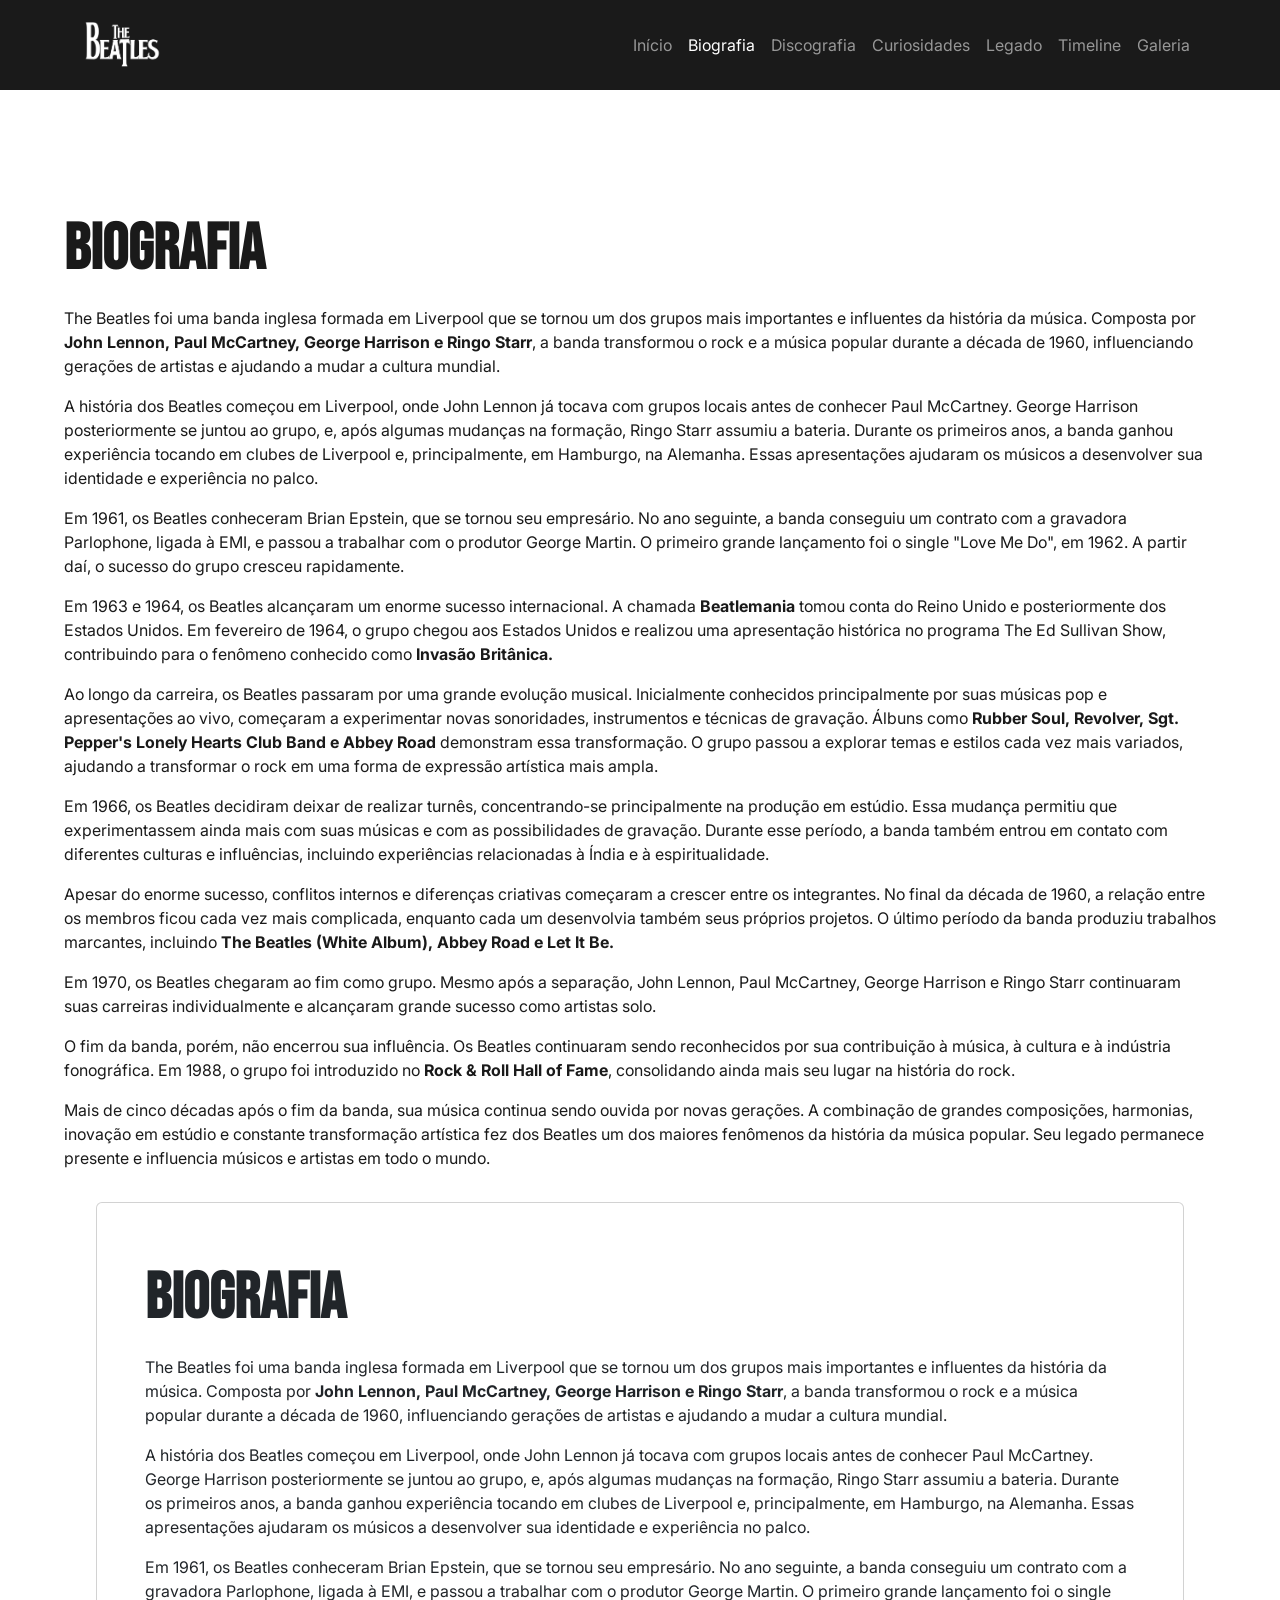
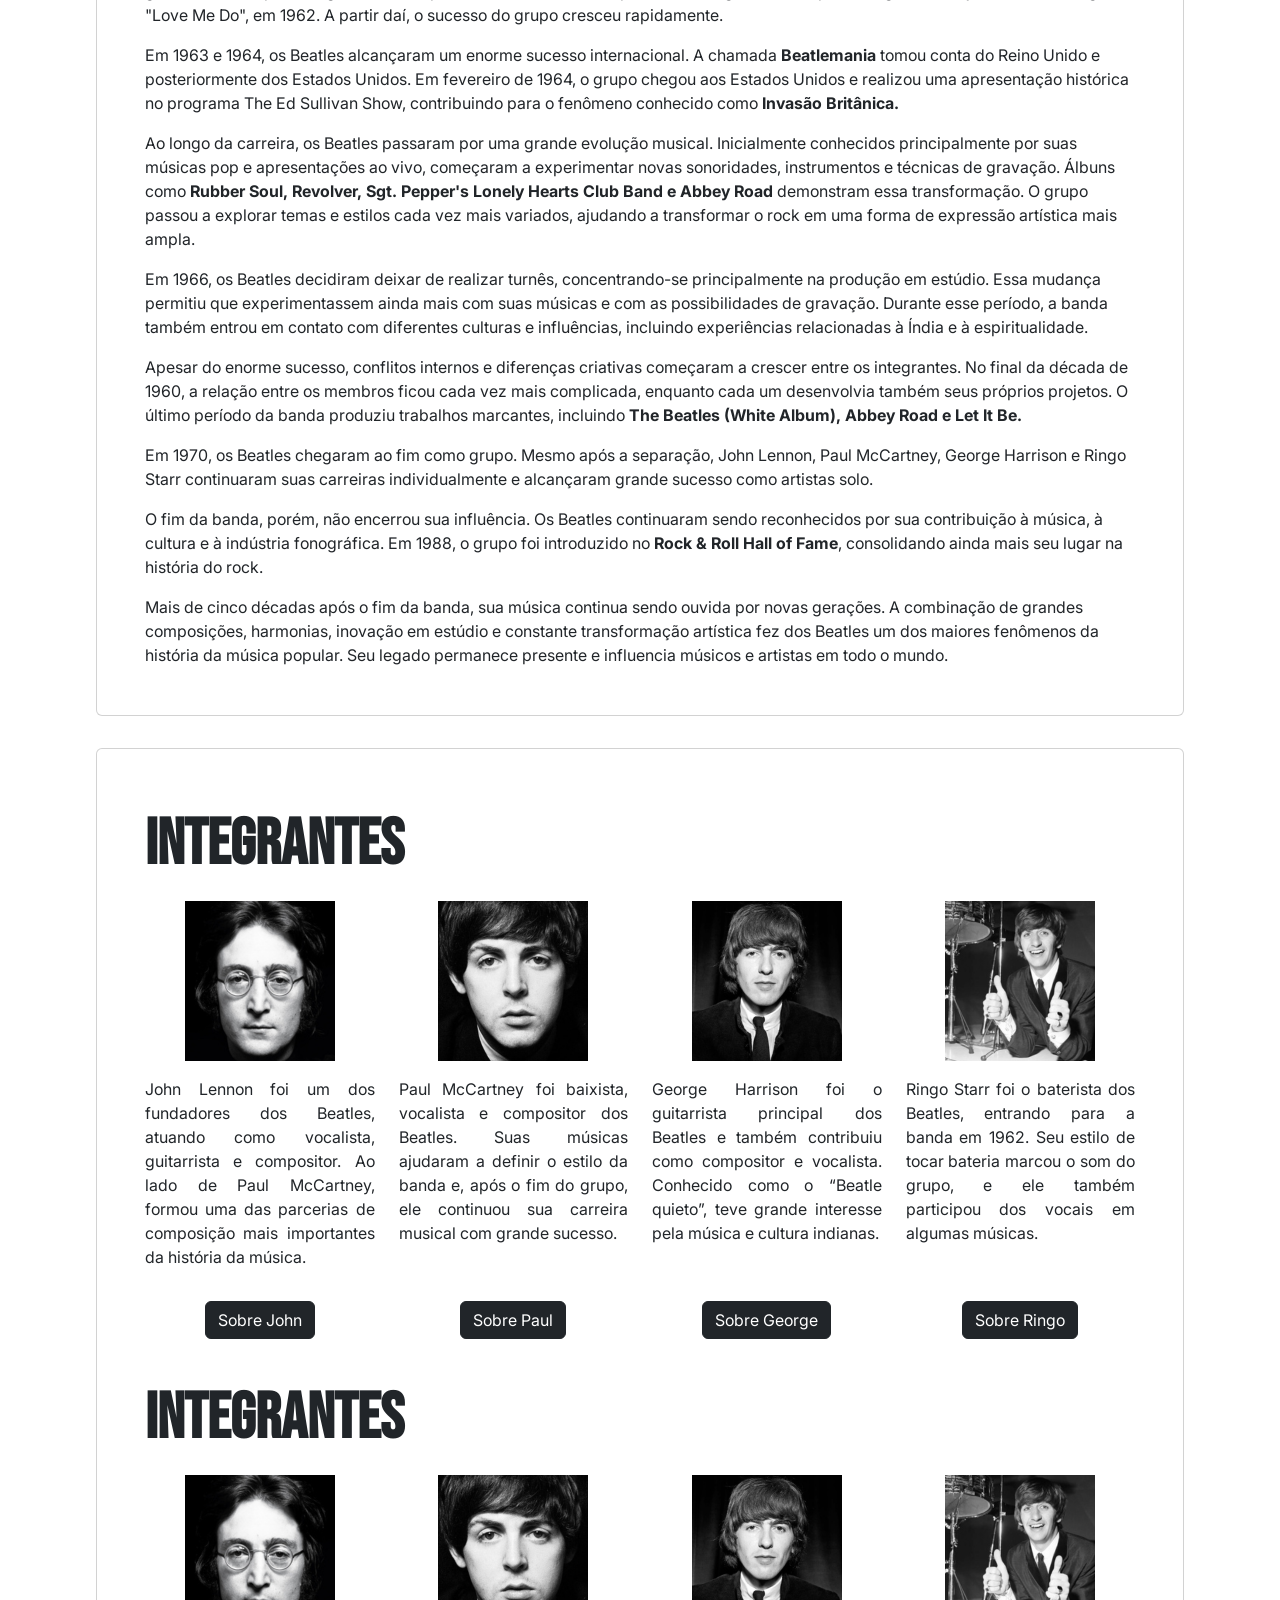
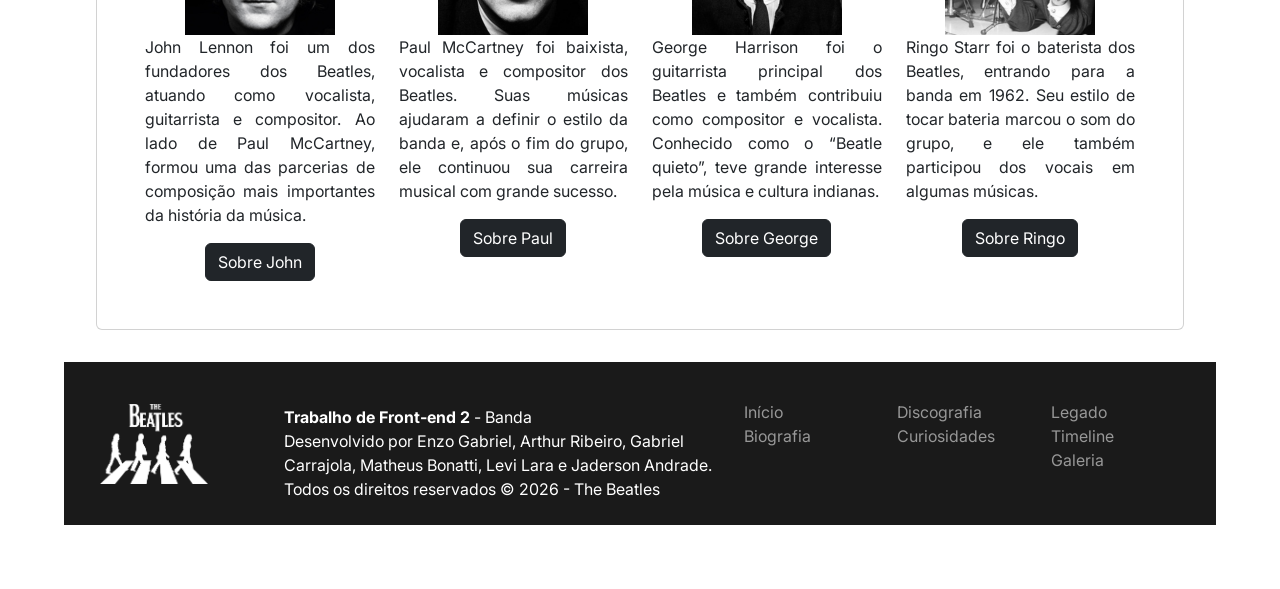
==== biografia.html @ 5b239327 "Merge branch 'main' into biografia" ====
<!doctype html>
<html lang="pt-br">
  <head>
    <meta charset="UTF-8" />
    <meta name="viewport" content="width=device-width, initial-scale=1.0" />
    <title>The Beatles - Biografia</title>
    <link
      rel="stylesheet"
      href="https://cdn.jsdelivr.net/npm/bootstrap@5.3.3/dist/css/bootstrap.min.css"
    />
    <link rel="stylesheet" href="assets/css/style.css" />
    <link rel="icon" href="assets/img/favicon.png" />
  </head>

  <body>
    <!-- Início da Navbar -->
    <nav
      class="navbar navbar-expand-lg navbar-dark navbar-beatles sticky-top py-0"
    >
      <div class="container">
        <!-- 1. Logo -->
        <a class="navbar-brand" href="index.html">
          <img src="assets/img/logo-branca.png" alt="The Beatles" height="80" />
        </a>

        <!-- 2. Menu Hambúrguer celular -->
        <button
          class="navbar-toggler"
          type="button"
          data-bs-toggle="collapse"
          data-bs-target="#menuNavegacao"
        >
          <span class="navbar-toggler-icon"></span>
        </button>

        <!-- 3. Lista de Links que encolhem no celular -->
        <div class="collapse navbar-collapse" id="menuNavegacao">
          <ul class="navbar-nav ms-auto">
            <li class="nav-item">
              <a class="nav-link" href="index.html">Início</a>
            </li>
            <li class="nav-item">
              <a class="nav-link active" href="biografia.html">Biografia</a>
            </li>
            <li class="nav-item">
              <a class="nav-link" href="discografia.html">Discografia</a>
            </li>
            <li class="nav-item">
              <a class="nav-link" href="curiosidades.html">Curiosidades</a>
            </li>
            <li class="nav-item">
              <a class="nav-link" href="legado.html">Legado</a>
            </li>
            <li class="nav-item">
              <a class="nav-link" href="timeline.html">Timeline</a>
            </li>
            <li class="nav-item">
              <a class="nav-link" href="galeria.html">Galeria</a>
            </li>
          </ul>
        </div>
      </div>
    </nav>
    <!-- Fim da Navbar -->

    <p class="titulo" style="text-align: center; margin-top: 2rem">
      <!--Biografia -->
    </p>

    <!--Card do texto da biografia-->
    <section>
        <div>
            <h1 class="titulo">Biografia</h1>
            <p class="card-text">The Beatles foi uma banda inglesa formada em Liverpool que se tornou um dos grupos mais
                importantes e influentes da história da música. Composta por <strong>John Lennon, Paul McCartney, George
                    Harrison e Ringo Starr</strong>, a banda transformou o rock e a música popular durante a década de
                1960,
                influenciando gerações de artistas e ajudando a mudar a cultura mundial.

            </p>

            <p class="card-text">A história dos Beatles começou em Liverpool, onde John Lennon já tocava com grupos
                locais antes de conhecer Paul McCartney. George Harrison posteriormente se juntou ao grupo, e, após
                algumas mudanças na formação, Ringo Starr assumiu a bateria. Durante os primeiros anos, a banda ganhou
                experiência tocando em clubes de Liverpool e, principalmente, em Hamburgo, na Alemanha. Essas
                apresentações ajudaram os músicos a desenvolver sua identidade e experiência no palco.

            </p>

            <p class="card-text">Em 1961, os Beatles conheceram Brian Epstein, que se tornou seu empresário. No ano
                seguinte, a banda conseguiu um contrato com a gravadora Parlophone, ligada à EMI, e passou a trabalhar
                com o produtor George Martin. O primeiro grande lançamento foi o single "Love Me Do", em 1962. A partir
                daí, o sucesso do grupo cresceu rapidamente.
            </p>

            <p class="card-text">Em 1963 e 1964, os Beatles alcançaram um enorme sucesso internacional.
                A chamada
                <strong>Beatlemania</strong> tomou conta do Reino Unido e posteriormente dos Estados Unidos. Em
                fevereiro de 1964, o
                grupo chegou aos Estados Unidos e realizou uma apresentação histórica no programa The Ed Sullivan Show,
                contribuindo para o fenômeno conhecido como <strong>Invasão Britânica.</strong>
            </p>

            <p class="card-text">Ao longo da carreira, os Beatles passaram por uma grande evolução
                musical. Inicialmente
                conhecidos principalmente por suas músicas pop e apresentações ao vivo, começaram a experimentar novas
                sonoridades, instrumentos e técnicas de gravação. Álbuns como <strong>Rubber Soul, Revolver, Sgt.
                    Pepper's
                    Lonely Hearts Club Band e Abbey Road</strong> demonstram essa transformação. O grupo passou a
                explorar temas e
                estilos cada vez mais variados, ajudando a transformar o rock em uma forma de expressão artística mais
                ampla.
            </p>

            <p class="card-text">Em 1966, os Beatles decidiram deixar de realizar turnês,
                concentrando-se principalmente
                na produção em estúdio. Essa mudança permitiu que experimentassem ainda mais com suas músicas e com as
                possibilidades de gravação. Durante esse período, a banda também entrou em contato com diferentes
                culturas e influências, incluindo experiências relacionadas à Índia e à espiritualidade.
            </p>

            <p class="card-text">Apesar do enorme sucesso, conflitos internos e diferenças criativas
                começaram a crescer
                entre os integrantes. No final da década de 1960, a relação entre os membros ficou cada vez mais
                complicada, enquanto cada um desenvolvia também seus próprios projetos. O último período da banda
                produziu trabalhos marcantes, incluindo <strong>The Beatles (White Album), Abbey Road e Let It
                    Be.</strong>
            </p>

            <p class="card-text">Em 1970, os Beatles chegaram ao fim como grupo. Mesmo após a separação,
                John Lennon,
                Paul McCartney, George Harrison e Ringo Starr continuaram suas carreiras individualmente e alcançaram
                grande sucesso como artistas solo.
            </p>

            <p class="card-text">O fim da banda, porém, não encerrou sua influência. Os Beatles
                continuaram sendo
                reconhecidos por sua contribuição à música, à cultura e à indústria fonográfica. Em 1988, o grupo foi
                introduzido no <strong>Rock & Roll Hall of Fame</strong>, consolidando ainda mais seu lugar na história
                do rock.
            </p>

            <p class="card-text">Mais de cinco décadas após o fim da banda, sua música continua sendo
                ouvida por novas
                gerações. A combinação de grandes composições, harmonias, inovação em estúdio e constante transformação
                artística fez dos Beatles um dos maiores fenômenos da história da música popular. Seu legado permanece
                presente e influencia músicos e artistas em todo o mundo.
            </p>


        </div>
    <section class="card">
      <div class="card-body">
        <h1 class="titulo">Biografia</h1>
        <p class="card-text">
          The Beatles foi uma banda inglesa formada em Liverpool que se tornou
          um dos grupos mais importantes e influentes da história da música.
          Composta por
          <strong
            >John Lennon, Paul McCartney, George Harrison e Ringo Starr</strong
          >, a banda transformou o rock e a música popular durante a década de
          1960, influenciando gerações de artistas e ajudando a mudar a cultura
          mundial.
        </p>

        <p class="card-text">
          A história dos Beatles começou em Liverpool, onde John Lennon já
          tocava com grupos locais antes de conhecer Paul McCartney. George
          Harrison posteriormente se juntou ao grupo, e, após algumas mudanças
          na formação, Ringo Starr assumiu a bateria. Durante os primeiros anos,
          a banda ganhou experiência tocando em clubes de Liverpool e,
          principalmente, em Hamburgo, na Alemanha. Essas apresentações ajudaram
          os músicos a desenvolver sua identidade e experiência no palco.
        </p>

        <p class="card-text">
          Em 1961, os Beatles conheceram Brian Epstein, que se tornou seu
          empresário. No ano seguinte, a banda conseguiu um contrato com a
          gravadora Parlophone, ligada à EMI, e passou a trabalhar com o
          produtor George Martin. O primeiro grande lançamento foi o single
          "Love Me Do", em 1962. A partir daí, o sucesso do grupo cresceu
          rapidamente.
        </p>

        <p class="card-text">
          Em 1963 e 1964, os Beatles alcançaram um enorme sucesso internacional.
          A chamada <strong>Beatlemania</strong> tomou conta do Reino Unido e
          posteriormente dos Estados Unidos. Em fevereiro de 1964, o grupo
          chegou aos Estados Unidos e realizou uma apresentação histórica no
          programa The Ed Sullivan Show, contribuindo para o fenômeno conhecido
          como <strong>Invasão Britânica.</strong>
        </p>

        <p class="card-text">
          Ao longo da carreira, os Beatles passaram por uma grande evolução
          musical. Inicialmente conhecidos principalmente por suas músicas pop e
          apresentações ao vivo, começaram a experimentar novas sonoridades,
          instrumentos e técnicas de gravação. Álbuns como
          <strong
            >Rubber Soul, Revolver, Sgt. Pepper's Lonely Hearts Club Band e
            Abbey Road</strong
          >
          demonstram essa transformação. O grupo passou a explorar temas e
          estilos cada vez mais variados, ajudando a transformar o rock em uma
          forma de expressão artística mais ampla.
        </p>

        <p class="card-text">
          Em 1966, os Beatles decidiram deixar de realizar turnês,
          concentrando-se principalmente na produção em estúdio. Essa mudança
          permitiu que experimentassem ainda mais com suas músicas e com as
          possibilidades de gravação. Durante esse período, a banda também
          entrou em contato com diferentes culturas e influências, incluindo
          experiências relacionadas à Índia e à espiritualidade.
        </p>

        <p class="card-text">
          Apesar do enorme sucesso, conflitos internos e diferenças criativas
          começaram a crescer entre os integrantes. No final da década de 1960,
          a relação entre os membros ficou cada vez mais complicada, enquanto
          cada um desenvolvia também seus próprios projetos. O último período da
          banda produziu trabalhos marcantes, incluindo
          <strong>The Beatles (White Album), Abbey Road e Let It Be.</strong>
        </p>

        <p class="card-text">
          Em 1970, os Beatles chegaram ao fim como grupo. Mesmo após a
          separação, John Lennon, Paul McCartney, George Harrison e Ringo Starr
          continuaram suas carreiras individualmente e alcançaram grande sucesso
          como artistas solo.
        </p>

        <p class="card-text">
          O fim da banda, porém, não encerrou sua influência. Os Beatles
          continuaram sendo reconhecidos por sua contribuição à música, à
          cultura e à indústria fonográfica. Em 1988, o grupo foi introduzido no
          <strong>Rock & Roll Hall of Fame</strong>, consolidando ainda mais seu
          lugar na história do rock.
        </p>

        <p class="card-text">
          Mais de cinco décadas após o fim da banda, sua música continua sendo
          ouvida por novas gerações. A combinação de grandes composições,
          harmonias, inovação em estúdio e constante transformação artística fez
          dos Beatles um dos maiores fenômenos da história da música popular.
          Seu legado permanece presente e influencia músicos e artistas em todo
          o mundo.
        </p>
      </div>
    </section>
    <!--Fim do card do texto da biografia-->

    <!--Inicio do card do texto dos integrantes-->
    <!--Inicio do card do texto dos integrantes-->
    <section class="card">
        <div class="card-body">

            <h1 class="titulo">Integrantes</h1>

            <div class="row g-4 align-items-stretch">

                <!-- John Lennon -->
                <div class="col-md-3 d-flex flex-column">

                    <img class="img-fluid mx-auto" src="assets/img/John Lennon.png" alt="John Lennon">

                    <p class="text-justificado flex-grow-1 mt-3">
                        John Lennon foi um dos fundadores dos Beatles, atuando como
                        vocalista, guitarrista e compositor. Ao lado de Paul McCartney,
                        formou uma das parcerias de composição mais importantes da
                        história da música.
                    </p>

                    <a href="jonh-lennon.html" class="btn btn-dark align-self-center mt-3">
                        Sobre John
                    </a>

                </div>


                <!-- Paul McCartney -->
                <div class="col-md-3 d-flex flex-column">

                    <img class="img-fluid mx-auto" src="assets/img/Paul McCartney.png" alt="Paul McCartney">

                    <p class="text-justificado flex-grow-1 mt-3">
                        Paul McCartney foi baixista, vocalista e compositor dos
                        Beatles. Suas músicas ajudaram a definir o estilo da banda
                        e, após o fim do grupo, ele continuou sua carreira musical
                        com grande sucesso.
                    </p>

                    <a href="paul-mccartney.html" class="btn btn-dark align-self-center mt-3">
                        Sobre Paul
                    </a>

                </div>


                <!-- George Harrison -->
                <div class="col-md-3 d-flex flex-column">

                    <img class="img-fluid mx-auto" src="assets/img/George Harrison.png" alt="George Harrison">

                    <p class="text-justificado flex-grow-1 mt-3">
                        George Harrison foi o guitarrista principal dos Beatles e
                        também contribuiu como compositor e vocalista. Conhecido
                        como o “Beatle quieto”, teve grande interesse pela música
                        e cultura indianas.
                    </p>

                    <a href="george-harrison.html" class="btn btn-dark align-self-center mt-3">
                        Sobre George
                    </a>

                </div>


                <!-- Ringo Starr -->
                <div class="col-md-3 d-flex flex-column">

                    <img class="img-fluid mx-auto" src="assets/img/Ringo Starr.png" alt="Ringo Starr">

                    <p class="text-justificado flex-grow-1 mt-3">
                        Ringo Starr foi o baterista dos Beatles, entrando para a
                        banda em 1962. Seu estilo de tocar bateria marcou o som
                        do grupo, e ele também participou dos vocais em algumas
                        músicas.
                    </p>

                    <a href="ringo-starr.html" class="btn btn-dark align-self-center mt-3">
                        Sobre Ringo
                    </a>

                </div>

            </div>

        </div>
      <div class="card-body">
        <h1 class="titulo">Integrantes</h1>

        <div class="row g-4">
          <!--John Lennon-->
          <div class="col-md-3 d-flex flex-column">
            <img
              class="img-fluid mx-auto"
              src="assets/img/John Lennon.png"
              alt="foto John Lennon"
            />

            <p class="text-justificado">
              John Lennon foi um dos fundadores dos Beatles, atuando como
              vocalista, guitarrista e compositor. Ao lado de Paul McCartney,
              formou uma das parcerias de composição mais importantes da
              história da música.
            </p>
            <a href="jonh-lennon.html" class="btn btn-dark align-self-center"
              >Sobre John</a
            >
          </div>

          <!--Paul McCartney-->
          <div class="col-md-3 d-flex flex-column">
            <img
              class="img-fluid mx-auto"
              src="assets/img/Paul McCartney.png"
              alt="Foto Paul McCartney"
            />

            <p class="text-justificado">
              Paul McCartney foi baixista, vocalista e compositor dos Beatles.
              Suas músicas ajudaram a definir o estilo da banda e, após o fim do
              grupo, ele continuou sua carreira musical com grande sucesso.
            </p>
            <a href="paul-mccartney.html" class="btn btn-dark align-self-center"
              >Sobre Paul</a
            >
          </div>

          <!--George Harrison-->
          <div class="col-md-3 d-flex flex-column">
            <img
              class="img-fluid mx-auto"
              src="assets/img/George Harrison.png"
              alt="Foto George Harrison"
            />

            <p class="text-justificado">
              George Harrison foi o guitarrista principal dos Beatles e também
              contribuiu como compositor e vocalista. Conhecido como o “Beatle
              quieto”, teve grande interesse pela música e cultura indianas.
            </p>
            <a
              href="george-harrison.html"
              class="btn btn-dark align-self-center"
              >Sobre George</a
            >
          </div>

          <!--George Harrison-->
          <div class="col-md-3 d-flex flex-column">
            <img
              class="img-fluid mx-auto"
              src="assets/img/Ringo Starr.png"
              alt="Foto Ringo Starr"
            />

            <p class="text-justificado">
              Ringo Starr foi o baterista dos Beatles, entrando para a banda em
              1962. Seu estilo de tocar bateria marcou o som do grupo, e ele
              também participou dos vocais em algumas músicas.
            </p>
            <a href="ringo-starr.html" class="btn btn-dark align-self-center"
              >Sobre Ringo</a
            >
          </div>
        </div>
      </div>
    </section>
    <!--Fim do card do texto dos integrantes-->

    <!-- Início do Footer -->
    <footer class="footer-beatles">
      <div class="container">
        <div class="row align-items-center">
          <div class="col-md-2">
            <img
              class="img-fluid logo-footer"
              src="assets/img/beatles-footer-logo-branco.png"
              alt="Logo Beatles Abbey Road"
            />
          </div>
          <div class="col-md-5">
            <p>
              <b>Trabalho de Front-end 2</b> - Banda<br />Desenvolvido por Enzo
              Gabriel, Arthur Ribeiro, Gabriel Carrajola, Matheus Bonatti, Levi
              Lara e Jaderson Andrade.<br />Todos os direitos reservados © 2026
              - The Beatles
            </p>
          </div>
          <!-- Primeira fileira de links -->
          <div class="col-md-5">
            <div class="row">
              <div class="col-md-4">
                <ul class="list-unstyled">
                  <li class="nav-item">
                    <a class="nav-link" href="index.html">Início</a>
                  </li>
                  <li class="nav-item">
                    <a class="nav-link" href="biografia.html">Biografia</a>
                  </li>
                </ul>
              </div>
              <!-- Segunda fileira de links -->
              <div class="col-md-4">
                <ul class="list-unstyled">
                  <li class="nav-item">
                    <a class="nav-link" href="discografia.html">Discografia</a>
                  </li>
                  <li class="nav-item">
                    <a class="nav-link" href="curiosidades.html"
                      >Curiosidades</a
                    >
                  </li>
                </ul>
              </div>
              <!-- Terceira fileira de links -->
              <div class="col-md-4">
                <ul class="list-unstyled">
                  <li class="nav-item">
                    <a class="nav-link" href="legado.html">Legado</a>
                  </li>
                  <li class="nav-item">
                    <a class="nav-link" href="timeline.html">Timeline</a>
                  </li>
                  <li class="nav-item">
                    <a class="nav-link" href="galeria.html">Galeria</a>
                  </li>
                </ul>
              </div>
            </div>
          </div>
        </div>
      </div>
    </footer>
    <!-- Fim do Footer -->
    <script src="https://cdn.jsdelivr.net/npm/bootstrap@5.3.3/dist/js/bootstrap.bundle.min.js"></script>
  </body>
</html>
---- assets/css/style.css ----
@charset "UTF-8";

* {
  margin: 0;
  padding: 0;
  box-sizing: border-box;
}

body {
  background-color: var(--branco);
  color: var(--preto);
  font-family: var(--fonte-paragrafos);
  min-height: 100vh;
  display: flex;
  flex-direction: column;
}

@font-face {
  font-family: "BEBAS NEUE";
  src: url(../fonts/BebasNeue-Regular.ttf) format("truetype");
  font-weight: normal;
  font-style: normal;
}

@font-face {
  font-family: "Playfair Display";
  src: url(../fonts/PlayfairDisplay-Regular.ttf) format("truetype");
  font-weight: normal;
  font-style: normal;
}

@font-face {
  font-family: "Inter";
  src: url(../fonts/Inter_18pt-Regular.ttf) format("truetype");
}

@font-face {
  font-family: "Inter";
  src: url(../fonts/Inter_18pt-Bold.ttf) format("truetype");
  font-weight: bold;
}

:root {
  --branco: #ffffff;
  --preto: #1a1a1a;
  --cinza: #6e6e6e;
  --vermelho: #c1121f;
  --vermelho-bold: #a40f1a;
  --fonte-titulos: "BEBAS NEUE", sans-serif;
  --fonte-paragrafos: "Inter", sans-serif;
  --fonte-destaque: "Playfair Display", serif;
}

.destaque {
  font-family: var(--fonte-destaque);
  font-size: 2rem;
  line-height: 1.5;
  font-style: italic;
}

.titulo {
  font-family: var(--fonte-titulos);
  font-size: 4rem;
  line-height: 1.5;
  font-weight: bold;
}

.paragrafo {
  font-family: var(--fonte-paragrafos);
  font-size: 1rem;
  line-height: 1.5;
}

.navbar-beatles {
  background-color: var(--preto);
}

.btn-primary {
  --bs-btn-bg: var(--vermelho);
  --bs-btn-border-color: var(--vermelho-bold);
  --bs-btn-hover-bg: var(--vermelho-bold);
  --bs-btn-hover-border-color: var(--vermelho-bold);
  --bs-btn-active-bg: var(--vermelho);
  --bs-btn-active-border-color: var(--vermelho-bold);
}

section {
  margin: 2rem;
  padding: 2rem;
}

.footer-beatles {
  background-color: var(--preto);
  color: var(--branco);
  margin-top: auto;
  padding: 1.5rem;
}

.logo-footer {
  height: 5rem;
}

.footer-beatles a:hover {
  color: rgba(255, 255, 255, 0.75);
}

.footer-beatles a {
  color: rgba(255, 255, 255, 0.55);
}

.footer-beatles p {
  margin-bottom: 0;
  margin-top: 1.2rem;
}

.hero {
  margin: 0;
  padding: 0;
}

.card-home {
  margin: 2rem;
  padding: 2rem;
  width: 60%;
}

.num-home {
  font-family: var(--fonte-titulos);
  font-size: 4rem;
  line-height: 1.5;
  font-weight: bold;
  margin-bottom: -1.5rem;
}

.pa-home {
  font-family: var(--fonte-paragrafos);
  font-size: 1.5rem;
  line-height: 1.5;
}

.text-justificado {
  text-align: justify;
}

/* ADICIONADO POR JADERSON ANDRADE
Faz a imagem grudar na esquerda e o texto rodear ela */
.img-jornal {
  float: left;
  width: 50%;
  margin-right: 40px;
  margin-bottom: 20px;
}

/* ADICIONADO POR JADERSON ANDRADE
Justifica o texto para dar cara de jornal impresso, alinhado tanto na esquerda quanto na direita */
.secao-jornal p {
  text-align: justify;
}

/* ADICIONADO POR JADERSON ANDRADE
Alarga o carrossel para preencher as laterais ao invés de espaços em branco */
.container:has(#carrosselGeorge) {
  max-width: 95% !important; /* Aumenta a largura para ocupar quase a tela toda, preenchendo as laterais */
}

/*ADICIONADO POR JADERSON ANDRADE
Faz as imagens do carrosel ficarem com tamanho padrão */
#carrosselGeorge img {
  height: 80%;
  object-fit: cover;
}
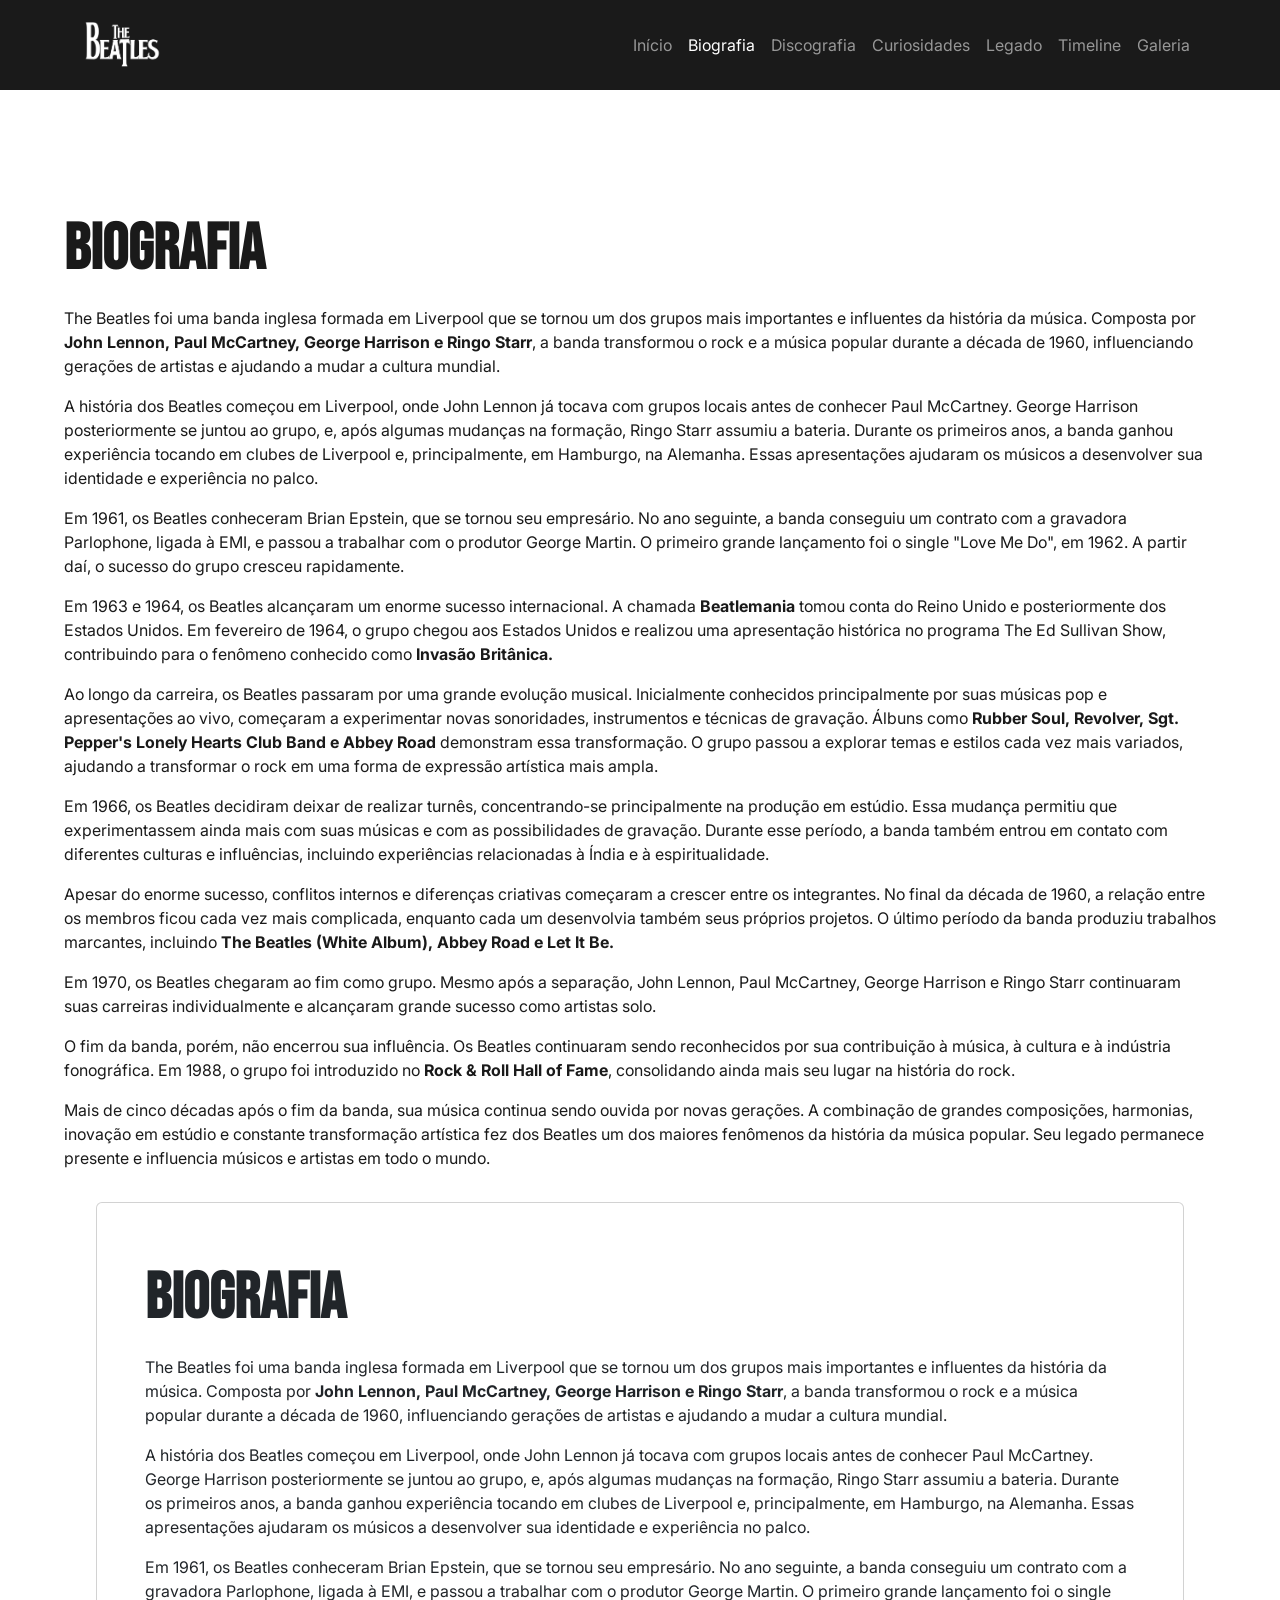
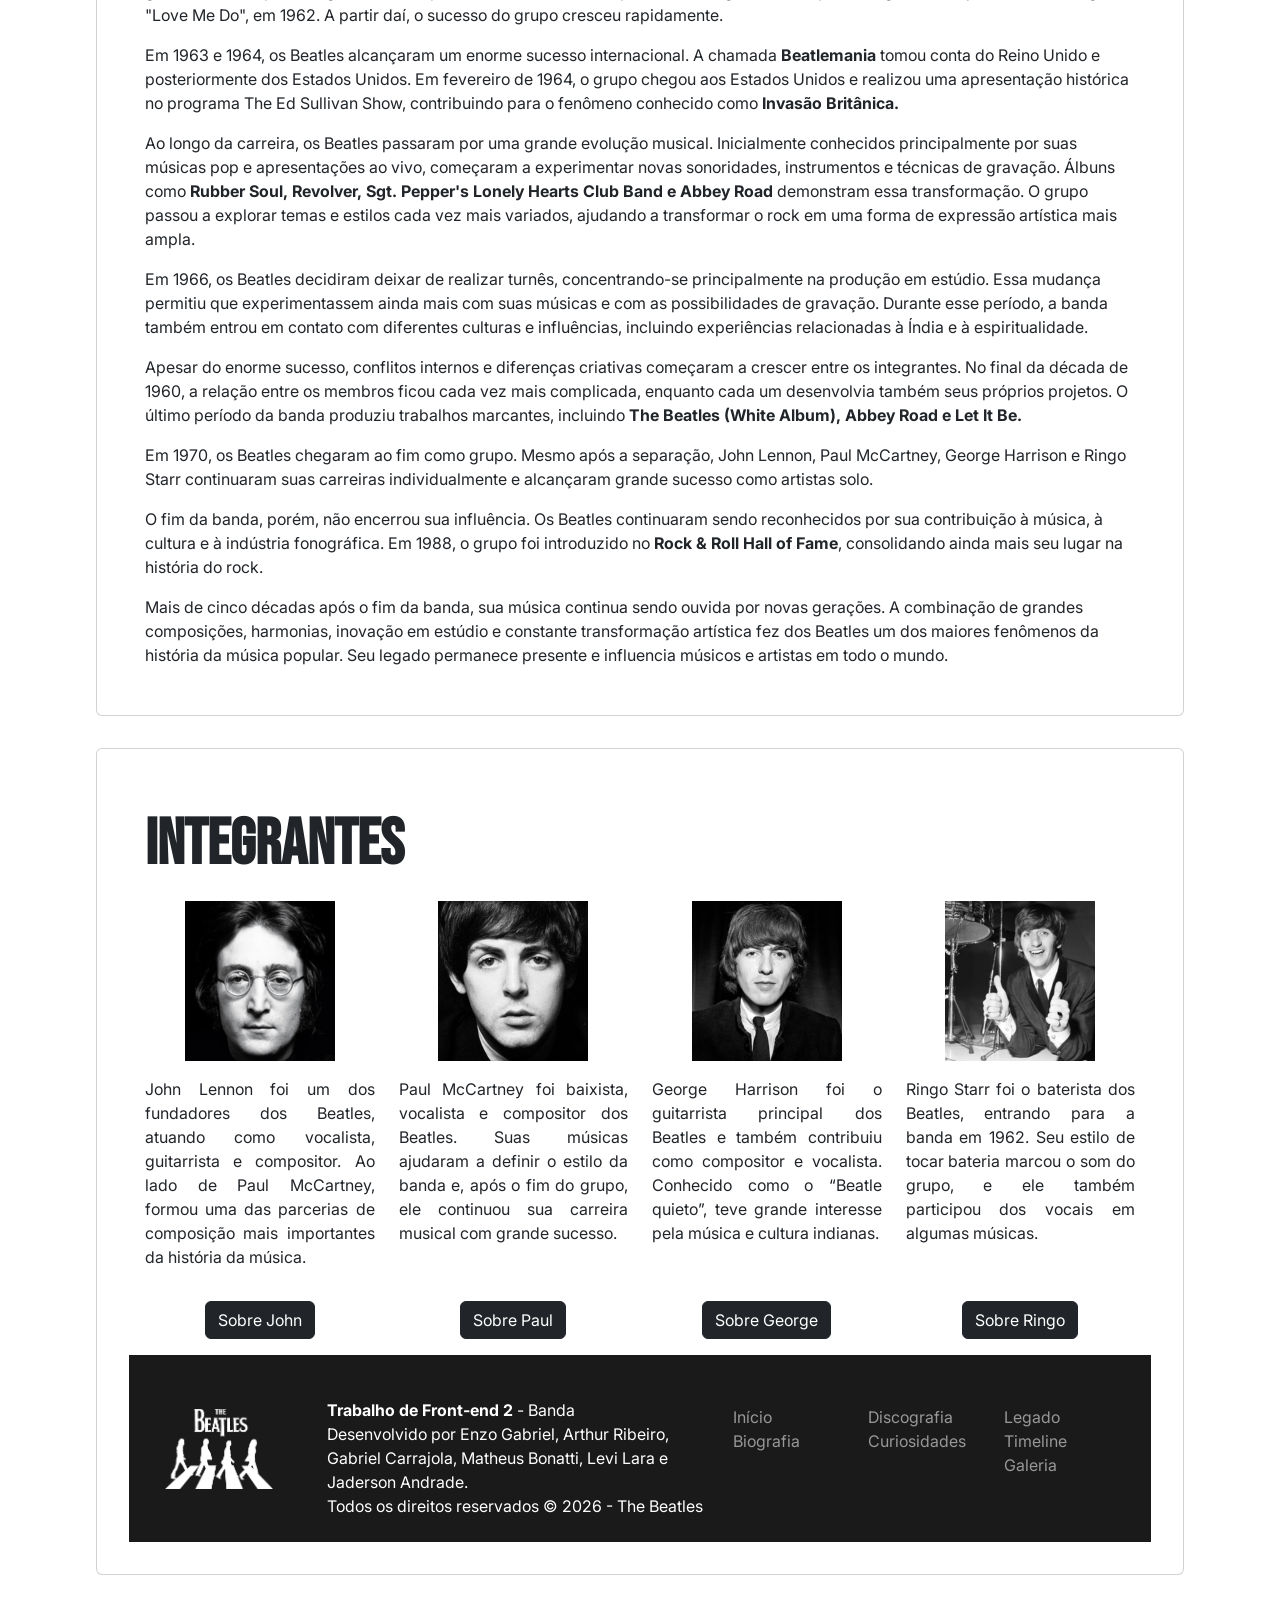
==== commit c72a3590: "Correções os integrantes estavam duplicados, tirei" ====
--- a/biografia.html
+++ b/biografia.html
@@ -1,154 +1,145 @@
 <!doctype html>
 <html lang="pt-br">
-  <head>
-    <meta charset="UTF-8" />
-    <meta name="viewport" content="width=device-width, initial-scale=1.0" />
-    <title>The Beatles - Biografia</title>
-    <link
-      rel="stylesheet"
-      href="https://cdn.jsdelivr.net/npm/bootstrap@5.3.3/dist/css/bootstrap.min.css"
-    />
-    <link rel="stylesheet" href="assets/css/style.css" />
-    <link rel="icon" href="assets/img/favicon.png" />
-  </head>
-
-  <body>
-    <!-- Início da Navbar -->
-    <nav
-      class="navbar navbar-expand-lg navbar-dark navbar-beatles sticky-top py-0"
-    >
-      <div class="container">
-        <!-- 1. Logo -->
-        <a class="navbar-brand" href="index.html">
-          <img src="assets/img/logo-branca.png" alt="The Beatles" height="80" />
-        </a>
-
-        <!-- 2. Menu Hambúrguer celular -->
-        <button
-          class="navbar-toggler"
-          type="button"
-          data-bs-toggle="collapse"
-          data-bs-target="#menuNavegacao"
-        >
-          <span class="navbar-toggler-icon"></span>
-        </button>
-
-        <!-- 3. Lista de Links que encolhem no celular -->
-        <div class="collapse navbar-collapse" id="menuNavegacao">
-          <ul class="navbar-nav ms-auto">
-            <li class="nav-item">
-              <a class="nav-link" href="index.html">Início</a>
-            </li>
-            <li class="nav-item">
-              <a class="nav-link active" href="biografia.html">Biografia</a>
-            </li>
-            <li class="nav-item">
-              <a class="nav-link" href="discografia.html">Discografia</a>
-            </li>
-            <li class="nav-item">
-              <a class="nav-link" href="curiosidades.html">Curiosidades</a>
-            </li>
-            <li class="nav-item">
-              <a class="nav-link" href="legado.html">Legado</a>
-            </li>
-            <li class="nav-item">
-              <a class="nav-link" href="timeline.html">Timeline</a>
-            </li>
-            <li class="nav-item">
-              <a class="nav-link" href="galeria.html">Galeria</a>
-            </li>
-          </ul>
-        </div>
+
+<head>
+  <meta charset="UTF-8" />
+  <meta name="viewport" content="width=device-width, initial-scale=1.0" />
+  <title>The Beatles - Biografia</title>
+  <link rel="stylesheet" href="https://cdn.jsdelivr.net/npm/bootstrap@5.3.3/dist/css/bootstrap.min.css" />
+  <link rel="stylesheet" href="assets/css/style.css" />
+  <link rel="icon" href="assets/img/favicon.png" />
+</head>
+
+<body>
+  <!-- Início da Navbar -->
+  <nav class="navbar navbar-expand-lg navbar-dark navbar-beatles sticky-top py-0">
+    <div class="container">
+      <!-- 1. Logo -->
+      <a class="navbar-brand" href="index.html">
+        <img src="assets/img/logo-branca.png" alt="The Beatles" height="80" />
+      </a>
+
+      <!-- 2. Menu Hambúrguer celular -->
+      <button class="navbar-toggler" type="button" data-bs-toggle="collapse" data-bs-target="#menuNavegacao">
+        <span class="navbar-toggler-icon"></span>
+      </button>
+
+      <!-- 3. Lista de Links que encolhem no celular -->
+      <div class="collapse navbar-collapse" id="menuNavegacao">
+        <ul class="navbar-nav ms-auto">
+          <li class="nav-item">
+            <a class="nav-link" href="index.html">Início</a>
+          </li>
+          <li class="nav-item">
+            <a class="nav-link active" href="biografia.html">Biografia</a>
+          </li>
+          <li class="nav-item">
+            <a class="nav-link" href="discografia.html">Discografia</a>
+          </li>
+          <li class="nav-item">
+            <a class="nav-link" href="curiosidades.html">Curiosidades</a>
+          </li>
+          <li class="nav-item">
+            <a class="nav-link" href="legado.html">Legado</a>
+          </li>
+          <li class="nav-item">
+            <a class="nav-link" href="timeline.html">Timeline</a>
+          </li>
+          <li class="nav-item">
+            <a class="nav-link" href="galeria.html">Galeria</a>
+          </li>
+        </ul>
       </div>
-    </nav>
-    <!-- Fim da Navbar -->
-
-    <p class="titulo" style="text-align: center; margin-top: 2rem">
-      <!--Biografia -->
-    </p>
-
-    <!--Card do texto da biografia-->
-    <section>
-        <div>
-            <h1 class="titulo">Biografia</h1>
-            <p class="card-text">The Beatles foi uma banda inglesa formada em Liverpool que se tornou um dos grupos mais
-                importantes e influentes da história da música. Composta por <strong>John Lennon, Paul McCartney, George
-                    Harrison e Ringo Starr</strong>, a banda transformou o rock e a música popular durante a década de
-                1960,
-                influenciando gerações de artistas e ajudando a mudar a cultura mundial.
-
-            </p>
-
-            <p class="card-text">A história dos Beatles começou em Liverpool, onde John Lennon já tocava com grupos
-                locais antes de conhecer Paul McCartney. George Harrison posteriormente se juntou ao grupo, e, após
-                algumas mudanças na formação, Ringo Starr assumiu a bateria. Durante os primeiros anos, a banda ganhou
-                experiência tocando em clubes de Liverpool e, principalmente, em Hamburgo, na Alemanha. Essas
-                apresentações ajudaram os músicos a desenvolver sua identidade e experiência no palco.
-
-            </p>
-
-            <p class="card-text">Em 1961, os Beatles conheceram Brian Epstein, que se tornou seu empresário. No ano
-                seguinte, a banda conseguiu um contrato com a gravadora Parlophone, ligada à EMI, e passou a trabalhar
-                com o produtor George Martin. O primeiro grande lançamento foi o single "Love Me Do", em 1962. A partir
-                daí, o sucesso do grupo cresceu rapidamente.
-            </p>
-
-            <p class="card-text">Em 1963 e 1964, os Beatles alcançaram um enorme sucesso internacional.
-                A chamada
-                <strong>Beatlemania</strong> tomou conta do Reino Unido e posteriormente dos Estados Unidos. Em
-                fevereiro de 1964, o
-                grupo chegou aos Estados Unidos e realizou uma apresentação histórica no programa The Ed Sullivan Show,
-                contribuindo para o fenômeno conhecido como <strong>Invasão Britânica.</strong>
-            </p>
-
-            <p class="card-text">Ao longo da carreira, os Beatles passaram por uma grande evolução
-                musical. Inicialmente
-                conhecidos principalmente por suas músicas pop e apresentações ao vivo, começaram a experimentar novas
-                sonoridades, instrumentos e técnicas de gravação. Álbuns como <strong>Rubber Soul, Revolver, Sgt.
-                    Pepper's
-                    Lonely Hearts Club Band e Abbey Road</strong> demonstram essa transformação. O grupo passou a
-                explorar temas e
-                estilos cada vez mais variados, ajudando a transformar o rock em uma forma de expressão artística mais
-                ampla.
-            </p>
-
-            <p class="card-text">Em 1966, os Beatles decidiram deixar de realizar turnês,
-                concentrando-se principalmente
-                na produção em estúdio. Essa mudança permitiu que experimentassem ainda mais com suas músicas e com as
-                possibilidades de gravação. Durante esse período, a banda também entrou em contato com diferentes
-                culturas e influências, incluindo experiências relacionadas à Índia e à espiritualidade.
-            </p>
-
-            <p class="card-text">Apesar do enorme sucesso, conflitos internos e diferenças criativas
-                começaram a crescer
-                entre os integrantes. No final da década de 1960, a relação entre os membros ficou cada vez mais
-                complicada, enquanto cada um desenvolvia também seus próprios projetos. O último período da banda
-                produziu trabalhos marcantes, incluindo <strong>The Beatles (White Album), Abbey Road e Let It
-                    Be.</strong>
-            </p>
-
-            <p class="card-text">Em 1970, os Beatles chegaram ao fim como grupo. Mesmo após a separação,
-                John Lennon,
-                Paul McCartney, George Harrison e Ringo Starr continuaram suas carreiras individualmente e alcançaram
-                grande sucesso como artistas solo.
-            </p>
-
-            <p class="card-text">O fim da banda, porém, não encerrou sua influência. Os Beatles
-                continuaram sendo
-                reconhecidos por sua contribuição à música, à cultura e à indústria fonográfica. Em 1988, o grupo foi
-                introduzido no <strong>Rock & Roll Hall of Fame</strong>, consolidando ainda mais seu lugar na história
-                do rock.
-            </p>
-
-            <p class="card-text">Mais de cinco décadas após o fim da banda, sua música continua sendo
-                ouvida por novas
-                gerações. A combinação de grandes composições, harmonias, inovação em estúdio e constante transformação
-                artística fez dos Beatles um dos maiores fenômenos da história da música popular. Seu legado permanece
-                presente e influencia músicos e artistas em todo o mundo.
-            </p>
-
-
-        </div>
+    </div>
+  </nav>
+  <!-- Fim da Navbar -->
+
+  <p class="titulo" style="text-align: center; margin-top: 2rem">
+    <!--Biografia -->
+  </p>
+
+  <!--Card do texto da biografia-->
+  <section>
+    <div>
+      <h1 class="titulo">Biografia</h1>
+      <p class="card-text">The Beatles foi uma banda inglesa formada em Liverpool que se tornou um dos grupos mais
+        importantes e influentes da história da música. Composta por <strong>John Lennon, Paul McCartney, George
+          Harrison e Ringo Starr</strong>, a banda transformou o rock e a música popular durante a década de
+        1960,
+        influenciando gerações de artistas e ajudando a mudar a cultura mundial.
+
+      </p>
+
+      <p class="card-text">A história dos Beatles começou em Liverpool, onde John Lennon já tocava com grupos
+        locais antes de conhecer Paul McCartney. George Harrison posteriormente se juntou ao grupo, e, após
+        algumas mudanças na formação, Ringo Starr assumiu a bateria. Durante os primeiros anos, a banda ganhou
+        experiência tocando em clubes de Liverpool e, principalmente, em Hamburgo, na Alemanha. Essas
+        apresentações ajudaram os músicos a desenvolver sua identidade e experiência no palco.
+
+      </p>
+
+      <p class="card-text">Em 1961, os Beatles conheceram Brian Epstein, que se tornou seu empresário. No ano
+        seguinte, a banda conseguiu um contrato com a gravadora Parlophone, ligada à EMI, e passou a trabalhar
+        com o produtor George Martin. O primeiro grande lançamento foi o single "Love Me Do", em 1962. A partir
+        daí, o sucesso do grupo cresceu rapidamente.
+      </p>
+
+      <p class="card-text">Em 1963 e 1964, os Beatles alcançaram um enorme sucesso internacional.
+        A chamada
+        <strong>Beatlemania</strong> tomou conta do Reino Unido e posteriormente dos Estados Unidos. Em
+        fevereiro de 1964, o
+        grupo chegou aos Estados Unidos e realizou uma apresentação histórica no programa The Ed Sullivan Show,
+        contribuindo para o fenômeno conhecido como <strong>Invasão Britânica.</strong>
+      </p>
+
+      <p class="card-text">Ao longo da carreira, os Beatles passaram por uma grande evolução
+        musical. Inicialmente
+        conhecidos principalmente por suas músicas pop e apresentações ao vivo, começaram a experimentar novas
+        sonoridades, instrumentos e técnicas de gravação. Álbuns como <strong>Rubber Soul, Revolver, Sgt.
+          Pepper's
+          Lonely Hearts Club Band e Abbey Road</strong> demonstram essa transformação. O grupo passou a
+        explorar temas e
+        estilos cada vez mais variados, ajudando a transformar o rock em uma forma de expressão artística mais
+        ampla.
+      </p>
+
+      <p class="card-text">Em 1966, os Beatles decidiram deixar de realizar turnês,
+        concentrando-se principalmente
+        na produção em estúdio. Essa mudança permitiu que experimentassem ainda mais com suas músicas e com as
+        possibilidades de gravação. Durante esse período, a banda também entrou em contato com diferentes
+        culturas e influências, incluindo experiências relacionadas à Índia e à espiritualidade.
+      </p>
+
+      <p class="card-text">Apesar do enorme sucesso, conflitos internos e diferenças criativas
+        começaram a crescer
+        entre os integrantes. No final da década de 1960, a relação entre os membros ficou cada vez mais
+        complicada, enquanto cada um desenvolvia também seus próprios projetos. O último período da banda
+        produziu trabalhos marcantes, incluindo <strong>The Beatles (White Album), Abbey Road e Let It
+          Be.</strong>
+      </p>
+
+      <p class="card-text">Em 1970, os Beatles chegaram ao fim como grupo. Mesmo após a separação,
+        John Lennon,
+        Paul McCartney, George Harrison e Ringo Starr continuaram suas carreiras individualmente e alcançaram
+        grande sucesso como artistas solo.
+      </p>
+
+      <p class="card-text">O fim da banda, porém, não encerrou sua influência. Os Beatles
+        continuaram sendo
+        reconhecidos por sua contribuição à música, à cultura e à indústria fonográfica. Em 1988, o grupo foi
+        introduzido no <strong>Rock & Roll Hall of Fame</strong>, consolidando ainda mais seu lugar na história
+        do rock.
+      </p>
+
+      <p class="card-text">Mais de cinco décadas após o fim da banda, sua música continua sendo
+        ouvida por novas
+        gerações. A combinação de grandes composições, harmonias, inovação em estúdio e constante transformação
+        artística fez dos Beatles um dos maiores fenômenos da história da música popular. Seu legado permanece
+        presente e influencia músicos e artistas em todo o mundo.
+      </p>
+
+
+    </div>
     <section class="card">
       <div class="card-body">
         <h1 class="titulo">Biografia</h1>
@@ -156,9 +147,8 @@
           The Beatles foi uma banda inglesa formada em Liverpool que se tornou
           um dos grupos mais importantes e influentes da história da música.
           Composta por
-          <strong
-            >John Lennon, Paul McCartney, George Harrison e Ringo Starr</strong
-          >, a banda transformou o rock e a música popular durante a década de
+          <strong>John Lennon, Paul McCartney, George Harrison e Ringo Starr</strong>, a banda transformou o rock e a
+          música popular durante a década de
           1960, influenciando gerações de artistas e ajudando a mudar a cultura
           mundial.
         </p>
@@ -196,10 +186,8 @@
           musical. Inicialmente conhecidos principalmente por suas músicas pop e
           apresentações ao vivo, começaram a experimentar novas sonoridades,
           instrumentos e técnicas de gravação. Álbuns como
-          <strong
-            >Rubber Soul, Revolver, Sgt. Pepper's Lonely Hearts Club Band e
-            Abbey Road</strong
-          >
+          <strong>Rubber Soul, Revolver, Sgt. Pepper's Lonely Hearts Club Band e
+            Abbey Road</strong>
           demonstram essa transformação. O grupo passou a explorar temas e
           estilos cada vez mais variados, ajudando a transformar o rock em uma
           forma de expressão artística mais ampla.
@@ -253,238 +241,153 @@
     <!--Inicio do card do texto dos integrantes-->
     <!--Inicio do card do texto dos integrantes-->
     <section class="card">
-        <div class="card-body">
-
-            <h1 class="titulo">Integrantes</h1>
-
-            <div class="row g-4 align-items-stretch">
-
-                <!-- John Lennon -->
-                <div class="col-md-3 d-flex flex-column">
-
-                    <img class="img-fluid mx-auto" src="assets/img/John Lennon.png" alt="John Lennon">
-
-                    <p class="text-justificado flex-grow-1 mt-3">
-                        John Lennon foi um dos fundadores dos Beatles, atuando como
-                        vocalista, guitarrista e compositor. Ao lado de Paul McCartney,
-                        formou uma das parcerias de composição mais importantes da
-                        história da música.
-                    </p>
-
-                    <a href="jonh-lennon.html" class="btn btn-dark align-self-center mt-3">
-                        Sobre John
-                    </a>
-
-                </div>
-
-
-                <!-- Paul McCartney -->
-                <div class="col-md-3 d-flex flex-column">
-
-                    <img class="img-fluid mx-auto" src="assets/img/Paul McCartney.png" alt="Paul McCartney">
-
-                    <p class="text-justificado flex-grow-1 mt-3">
-                        Paul McCartney foi baixista, vocalista e compositor dos
-                        Beatles. Suas músicas ajudaram a definir o estilo da banda
-                        e, após o fim do grupo, ele continuou sua carreira musical
-                        com grande sucesso.
-                    </p>
-
-                    <a href="paul-mccartney.html" class="btn btn-dark align-self-center mt-3">
-                        Sobre Paul
-                    </a>
-
-                </div>
-
-
-                <!-- George Harrison -->
-                <div class="col-md-3 d-flex flex-column">
-
-                    <img class="img-fluid mx-auto" src="assets/img/George Harrison.png" alt="George Harrison">
-
-                    <p class="text-justificado flex-grow-1 mt-3">
-                        George Harrison foi o guitarrista principal dos Beatles e
-                        também contribuiu como compositor e vocalista. Conhecido
-                        como o “Beatle quieto”, teve grande interesse pela música
-                        e cultura indianas.
-                    </p>
-
-                    <a href="george-harrison.html" class="btn btn-dark align-self-center mt-3">
-                        Sobre George
-                    </a>
-
-                </div>
-
-
-                <!-- Ringo Starr -->
-                <div class="col-md-3 d-flex flex-column">
-
-                    <img class="img-fluid mx-auto" src="assets/img/Ringo Starr.png" alt="Ringo Starr">
-
-                    <p class="text-justificado flex-grow-1 mt-3">
-                        Ringo Starr foi o baterista dos Beatles, entrando para a
-                        banda em 1962. Seu estilo de tocar bateria marcou o som
-                        do grupo, e ele também participou dos vocais em algumas
-                        músicas.
-                    </p>
-
-                    <a href="ringo-starr.html" class="btn btn-dark align-self-center mt-3">
-                        Sobre Ringo
-                    </a>
-
-                </div>
-
-            </div>
-
-        </div>
       <div class="card-body">
+
         <h1 class="titulo">Integrantes</h1>
 
-        <div class="row g-4">
-          <!--John Lennon-->
+        <div class="row g-4 align-items-stretch">
+
+          <!-- John Lennon -->
           <div class="col-md-3 d-flex flex-column">
-            <img
-              class="img-fluid mx-auto"
-              src="assets/img/John Lennon.png"
-              alt="foto John Lennon"
-            />
-
-            <p class="text-justificado">
+
+            <img class="img-fluid mx-auto" src="assets/img/John Lennon.png" alt="John Lennon">
+
+            <p class="text-justificado flex-grow-1 mt-3">
               John Lennon foi um dos fundadores dos Beatles, atuando como
               vocalista, guitarrista e compositor. Ao lado de Paul McCartney,
               formou uma das parcerias de composição mais importantes da
               história da música.
             </p>
-            <a href="jonh-lennon.html" class="btn btn-dark align-self-center"
-              >Sobre John</a
-            >
-          </div>
-
-          <!--Paul McCartney-->
+
+            <a href="jonh-lennon.html" class="btn btn-dark align-self-center mt-3">
+              Sobre John
+            </a>
+
+          </div>
+
+
+          <!-- Paul McCartney -->
           <div class="col-md-3 d-flex flex-column">
-            <img
-              class="img-fluid mx-auto"
-              src="assets/img/Paul McCartney.png"
-              alt="Foto Paul McCartney"
-            />
-
-            <p class="text-justificado">
-              Paul McCartney foi baixista, vocalista e compositor dos Beatles.
-              Suas músicas ajudaram a definir o estilo da banda e, após o fim do
-              grupo, ele continuou sua carreira musical com grande sucesso.
+
+            <img class="img-fluid mx-auto" src="assets/img/Paul McCartney.png" alt="Paul McCartney">
+
+            <p class="text-justificado flex-grow-1 mt-3">
+              Paul McCartney foi baixista, vocalista e compositor dos
+              Beatles. Suas músicas ajudaram a definir o estilo da banda
+              e, após o fim do grupo, ele continuou sua carreira musical
+              com grande sucesso.
             </p>
-            <a href="paul-mccartney.html" class="btn btn-dark align-self-center"
-              >Sobre Paul</a
-            >
-          </div>
-
-          <!--George Harrison-->
+
+            <a href="paul-mccartney.html" class="btn btn-dark align-self-center mt-3">
+              Sobre Paul
+            </a>
+
+          </div>
+
+
+          <!-- George Harrison -->
           <div class="col-md-3 d-flex flex-column">
-            <img
-              class="img-fluid mx-auto"
-              src="assets/img/George Harrison.png"
-              alt="Foto George Harrison"
-            />
-
-            <p class="text-justificado">
-              George Harrison foi o guitarrista principal dos Beatles e também
-              contribuiu como compositor e vocalista. Conhecido como o “Beatle
-              quieto”, teve grande interesse pela música e cultura indianas.
+
+            <img class="img-fluid mx-auto" src="assets/img/George Harrison.png" alt="George Harrison">
+
+            <p class="text-justificado flex-grow-1 mt-3">
+              George Harrison foi o guitarrista principal dos Beatles e
+              também contribuiu como compositor e vocalista. Conhecido
+              como o “Beatle quieto”, teve grande interesse pela música
+              e cultura indianas.
             </p>
-            <a
-              href="george-harrison.html"
-              class="btn btn-dark align-self-center"
-              >Sobre George</a
-            >
-          </div>
-
-          <!--George Harrison-->
+
+            <a href="george-harrison.html" class="btn btn-dark align-self-center mt-3">
+              Sobre George
+            </a>
+
+          </div>
+
+
+          <!-- Ringo Starr -->
           <div class="col-md-3 d-flex flex-column">
-            <img
-              class="img-fluid mx-auto"
-              src="assets/img/Ringo Starr.png"
-              alt="Foto Ringo Starr"
-            />
-
-            <p class="text-justificado">
-              Ringo Starr foi o baterista dos Beatles, entrando para a banda em
-              1962. Seu estilo de tocar bateria marcou o som do grupo, e ele
-              também participou dos vocais em algumas músicas.
+
+            <img class="img-fluid mx-auto" src="assets/img/Ringo Starr.png" alt="Ringo Starr">
+
+            <p class="text-justificado flex-grow-1 mt-3">
+              Ringo Starr foi o baterista dos Beatles, entrando para a
+              banda em 1962. Seu estilo de tocar bateria marcou o som
+              do grupo, e ele também participou dos vocais em algumas
+              músicas.
             </p>
-            <a href="ringo-starr.html" class="btn btn-dark align-self-center"
-              >Sobre Ringo</a
-            >
-          </div>
+
+            <a href="ringo-starr.html" class="btn btn-dark align-self-center mt-3">
+              Sobre Ringo
+            </a>
+
+          </div>
+
         </div>
+
       </div>
-    </section>
-    <!--Fim do card do texto dos integrantes-->
-
-    <!-- Início do Footer -->
-    <footer class="footer-beatles">
-      <div class="container">
-        <div class="row align-items-center">
-          <div class="col-md-2">
-            <img
-              class="img-fluid logo-footer"
-              src="assets/img/beatles-footer-logo-branco.png"
-              alt="Logo Beatles Abbey Road"
-            />
-          </div>
-          <div class="col-md-5">
-            <p>
-              <b>Trabalho de Front-end 2</b> - Banda<br />Desenvolvido por Enzo
-              Gabriel, Arthur Ribeiro, Gabriel Carrajola, Matheus Bonatti, Levi
-              Lara e Jaderson Andrade.<br />Todos os direitos reservados © 2026
-              - The Beatles
-            </p>
-          </div>
-          <!-- Primeira fileira de links -->
-          <div class="col-md-5">
-            <div class="row">
-              <div class="col-md-4">
-                <ul class="list-unstyled">
-                  <li class="nav-item">
-                    <a class="nav-link" href="index.html">Início</a>
-                  </li>
-                  <li class="nav-item">
-                    <a class="nav-link" href="biografia.html">Biografia</a>
-                  </li>
-                </ul>
-              </div>
-              <!-- Segunda fileira de links -->
-              <div class="col-md-4">
-                <ul class="list-unstyled">
-                  <li class="nav-item">
-                    <a class="nav-link" href="discografia.html">Discografia</a>
-                  </li>
-                  <li class="nav-item">
-                    <a class="nav-link" href="curiosidades.html"
-                      >Curiosidades</a
-                    >
-                  </li>
-                </ul>
-              </div>
-              <!-- Terceira fileira de links -->
-              <div class="col-md-4">
-                <ul class="list-unstyled">
-                  <li class="nav-item">
-                    <a class="nav-link" href="legado.html">Legado</a>
-                  </li>
-                  <li class="nav-item">
-                    <a class="nav-link" href="timeline.html">Timeline</a>
-                  </li>
-                  <li class="nav-item">
-                    <a class="nav-link" href="galeria.html">Galeria</a>
-                  </li>
-                </ul>
+
+
+      <!-- Início do Footer -->
+      <footer class="footer-beatles">
+        <div class="container">
+          <div class="row align-items-center">
+            <div class="col-md-2">
+              <img class="img-fluid logo-footer" src="assets/img/beatles-footer-logo-branco.png"
+                alt="Logo Beatles Abbey Road" />
+            </div>
+            <div class="col-md-5">
+              <p>
+                <b>Trabalho de Front-end 2</b> - Banda<br />Desenvolvido por Enzo
+                Gabriel, Arthur Ribeiro, Gabriel Carrajola, Matheus Bonatti, Levi
+                Lara e Jaderson Andrade.<br />Todos os direitos reservados © 2026
+                - The Beatles
+              </p>
+            </div>
+            <!-- Primeira fileira de links -->
+            <div class="col-md-5">
+              <div class="row">
+                <div class="col-md-4">
+                  <ul class="list-unstyled">
+                    <li class="nav-item">
+                      <a class="nav-link" href="index.html">Início</a>
+                    </li>
+                    <li class="nav-item">
+                      <a class="nav-link" href="biografia.html">Biografia</a>
+                    </li>
+                  </ul>
+                </div>
+                <!-- Segunda fileira de links -->
+                <div class="col-md-4">
+                  <ul class="list-unstyled">
+                    <li class="nav-item">
+                      <a class="nav-link" href="discografia.html">Discografia</a>
+                    </li>
+                    <li class="nav-item">
+                      <a class="nav-link" href="curiosidades.html">Curiosidades</a>
+                    </li>
+                  </ul>
+                </div>
+                <!-- Terceira fileira de links -->
+                <div class="col-md-4">
+                  <ul class="list-unstyled">
+                    <li class="nav-item">
+                      <a class="nav-link" href="legado.html">Legado</a>
+                    </li>
+                    <li class="nav-item">
+                      <a class="nav-link" href="timeline.html">Timeline</a>
+                    </li>
+                    <li class="nav-item">
+                      <a class="nav-link" href="galeria.html">Galeria</a>
+                    </li>
+                  </ul>
+                </div>
               </div>
             </div>
           </div>
         </div>
-      </div>
-    </footer>
-    <!-- Fim do Footer -->
-    <script src="https://cdn.jsdelivr.net/npm/bootstrap@5.3.3/dist/js/bootstrap.bundle.min.js"></script>
-  </body>
-</html>
+      </footer>
+      <!-- Fim do Footer -->
+      <script src="https://cdn.jsdelivr.net/npm/bootstrap@5.3.3/dist/js/bootstrap.bundle.min.js"></script>
+</body>
+
+</html>
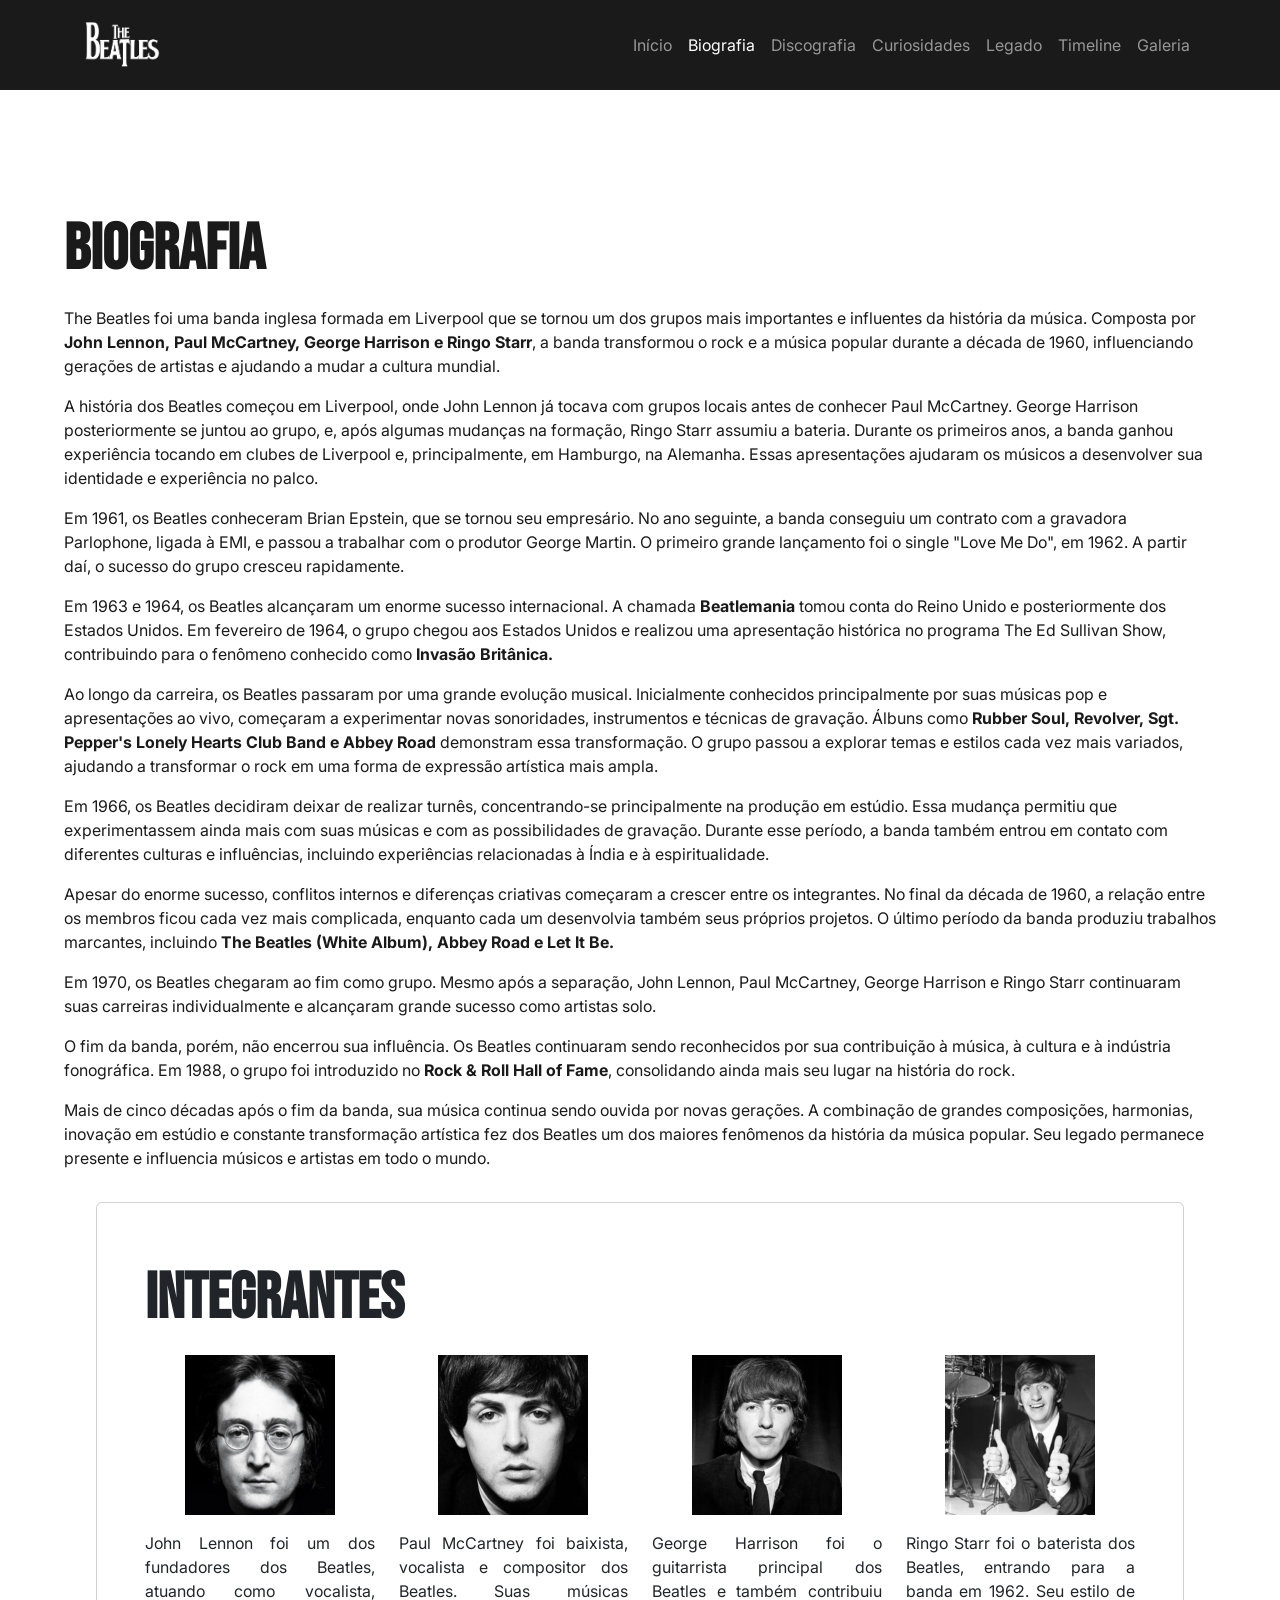
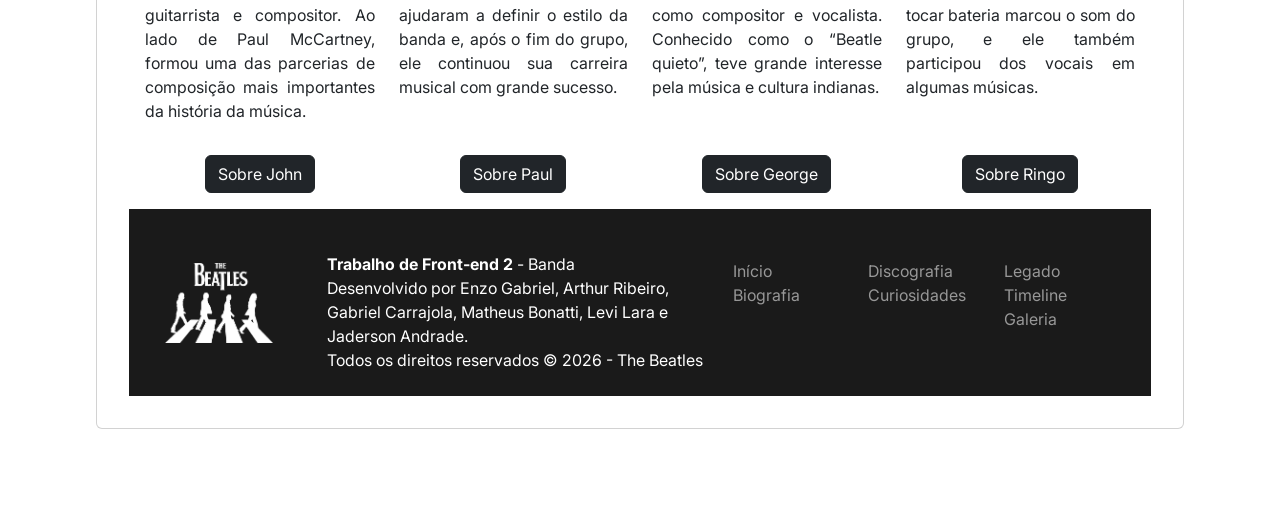
==== commit 244d616d: "Correções 2 Biografia tava duplicado tbm" ====
--- a/biografia.html
+++ b/biografia.html
@@ -140,106 +140,10 @@
 
 
     </div>
-    <section class="card">
-      <div class="card-body">
-        <h1 class="titulo">Biografia</h1>
-        <p class="card-text">
-          The Beatles foi uma banda inglesa formada em Liverpool que se tornou
-          um dos grupos mais importantes e influentes da história da música.
-          Composta por
-          <strong>John Lennon, Paul McCartney, George Harrison e Ringo Starr</strong>, a banda transformou o rock e a
-          música popular durante a década de
-          1960, influenciando gerações de artistas e ajudando a mudar a cultura
-          mundial.
-        </p>
-
-        <p class="card-text">
-          A história dos Beatles começou em Liverpool, onde John Lennon já
-          tocava com grupos locais antes de conhecer Paul McCartney. George
-          Harrison posteriormente se juntou ao grupo, e, após algumas mudanças
-          na formação, Ringo Starr assumiu a bateria. Durante os primeiros anos,
-          a banda ganhou experiência tocando em clubes de Liverpool e,
-          principalmente, em Hamburgo, na Alemanha. Essas apresentações ajudaram
-          os músicos a desenvolver sua identidade e experiência no palco.
-        </p>
-
-        <p class="card-text">
-          Em 1961, os Beatles conheceram Brian Epstein, que se tornou seu
-          empresário. No ano seguinte, a banda conseguiu um contrato com a
-          gravadora Parlophone, ligada à EMI, e passou a trabalhar com o
-          produtor George Martin. O primeiro grande lançamento foi o single
-          "Love Me Do", em 1962. A partir daí, o sucesso do grupo cresceu
-          rapidamente.
-        </p>
-
-        <p class="card-text">
-          Em 1963 e 1964, os Beatles alcançaram um enorme sucesso internacional.
-          A chamada <strong>Beatlemania</strong> tomou conta do Reino Unido e
-          posteriormente dos Estados Unidos. Em fevereiro de 1964, o grupo
-          chegou aos Estados Unidos e realizou uma apresentação histórica no
-          programa The Ed Sullivan Show, contribuindo para o fenômeno conhecido
-          como <strong>Invasão Britânica.</strong>
-        </p>
-
-        <p class="card-text">
-          Ao longo da carreira, os Beatles passaram por uma grande evolução
-          musical. Inicialmente conhecidos principalmente por suas músicas pop e
-          apresentações ao vivo, começaram a experimentar novas sonoridades,
-          instrumentos e técnicas de gravação. Álbuns como
-          <strong>Rubber Soul, Revolver, Sgt. Pepper's Lonely Hearts Club Band e
-            Abbey Road</strong>
-          demonstram essa transformação. O grupo passou a explorar temas e
-          estilos cada vez mais variados, ajudando a transformar o rock em uma
-          forma de expressão artística mais ampla.
-        </p>
-
-        <p class="card-text">
-          Em 1966, os Beatles decidiram deixar de realizar turnês,
-          concentrando-se principalmente na produção em estúdio. Essa mudança
-          permitiu que experimentassem ainda mais com suas músicas e com as
-          possibilidades de gravação. Durante esse período, a banda também
-          entrou em contato com diferentes culturas e influências, incluindo
-          experiências relacionadas à Índia e à espiritualidade.
-        </p>
-
-        <p class="card-text">
-          Apesar do enorme sucesso, conflitos internos e diferenças criativas
-          começaram a crescer entre os integrantes. No final da década de 1960,
-          a relação entre os membros ficou cada vez mais complicada, enquanto
-          cada um desenvolvia também seus próprios projetos. O último período da
-          banda produziu trabalhos marcantes, incluindo
-          <strong>The Beatles (White Album), Abbey Road e Let It Be.</strong>
-        </p>
-
-        <p class="card-text">
-          Em 1970, os Beatles chegaram ao fim como grupo. Mesmo após a
-          separação, John Lennon, Paul McCartney, George Harrison e Ringo Starr
-          continuaram suas carreiras individualmente e alcançaram grande sucesso
-          como artistas solo.
-        </p>
-
-        <p class="card-text">
-          O fim da banda, porém, não encerrou sua influência. Os Beatles
-          continuaram sendo reconhecidos por sua contribuição à música, à
-          cultura e à indústria fonográfica. Em 1988, o grupo foi introduzido no
-          <strong>Rock & Roll Hall of Fame</strong>, consolidando ainda mais seu
-          lugar na história do rock.
-        </p>
-
-        <p class="card-text">
-          Mais de cinco décadas após o fim da banda, sua música continua sendo
-          ouvida por novas gerações. A combinação de grandes composições,
-          harmonias, inovação em estúdio e constante transformação artística fez
-          dos Beatles um dos maiores fenômenos da história da música popular.
-          Seu legado permanece presente e influencia músicos e artistas em todo
-          o mundo.
-        </p>
-      </div>
-    </section>
-    <!--Fim do card do texto da biografia-->
+    
 
     <!--Inicio do card do texto dos integrantes-->
-    <!--Inicio do card do texto dos integrantes-->
+    
     <section class="card">
       <div class="card-body">
 
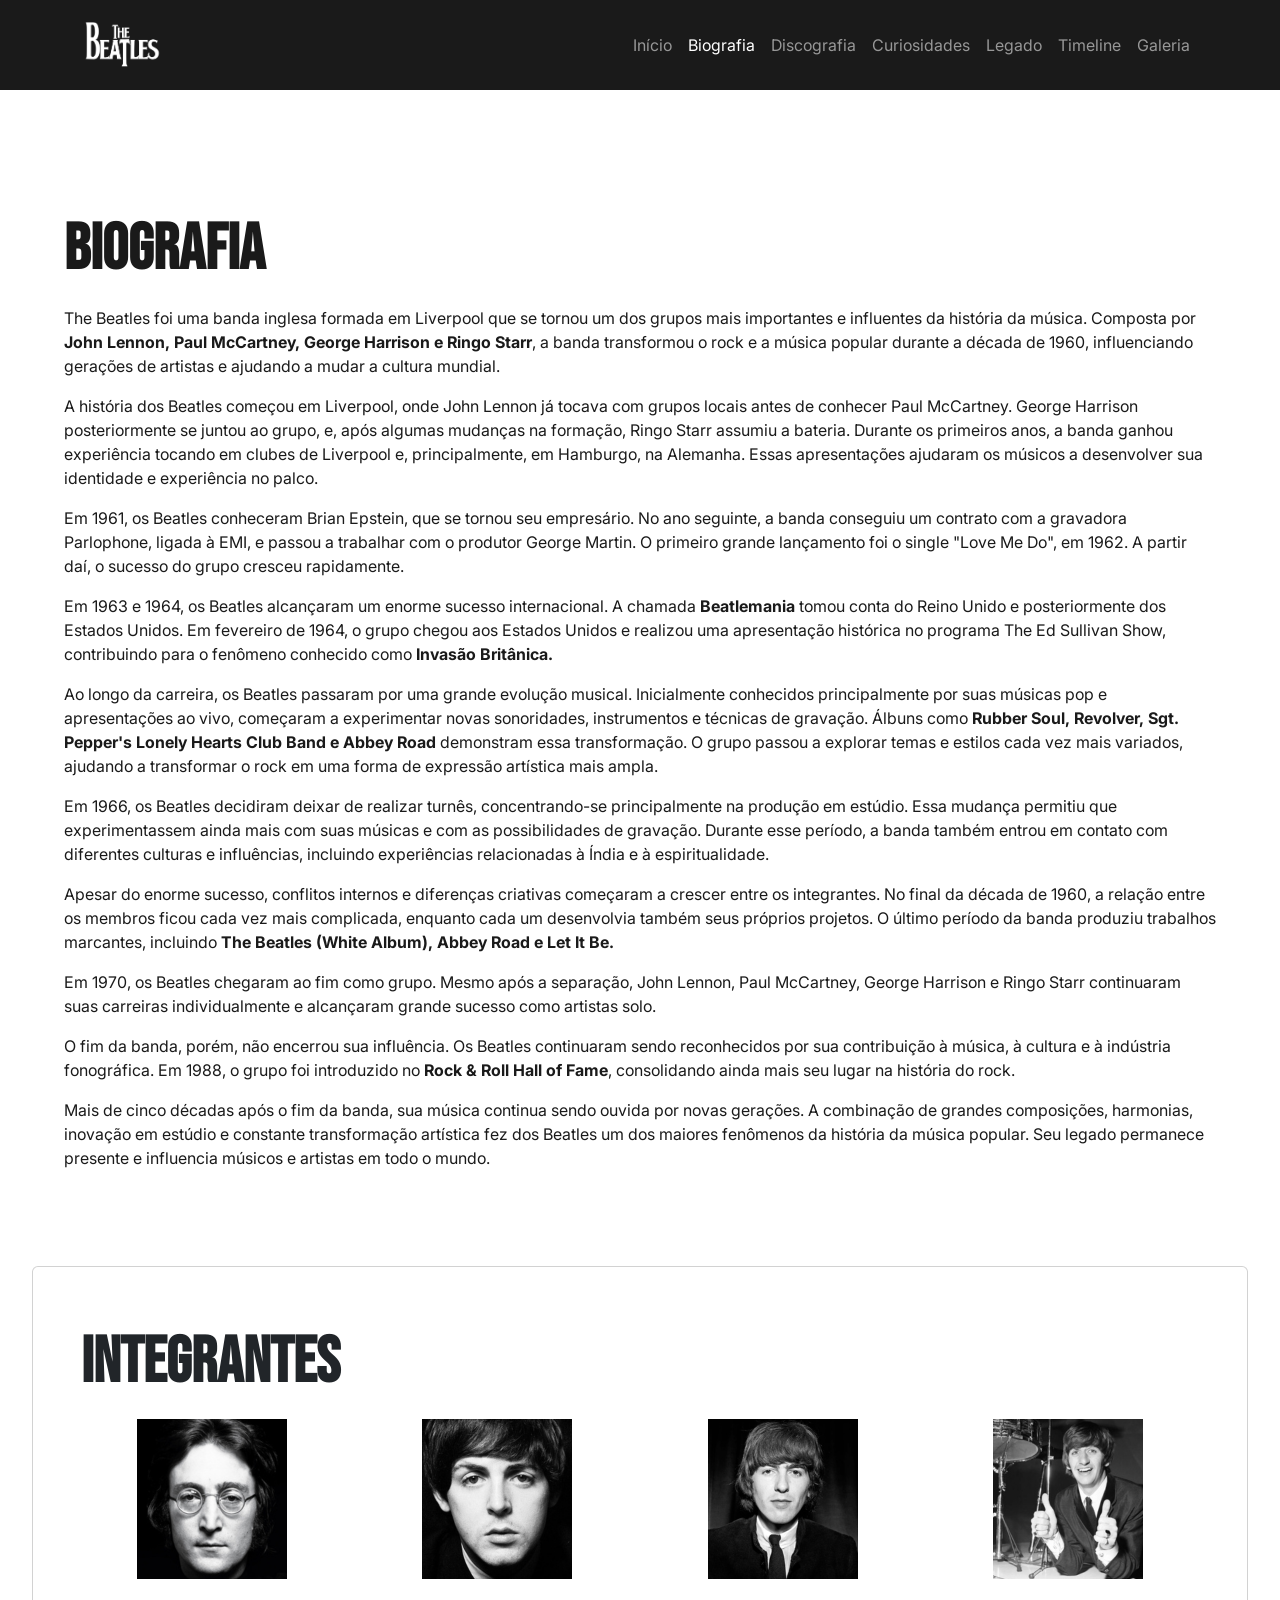
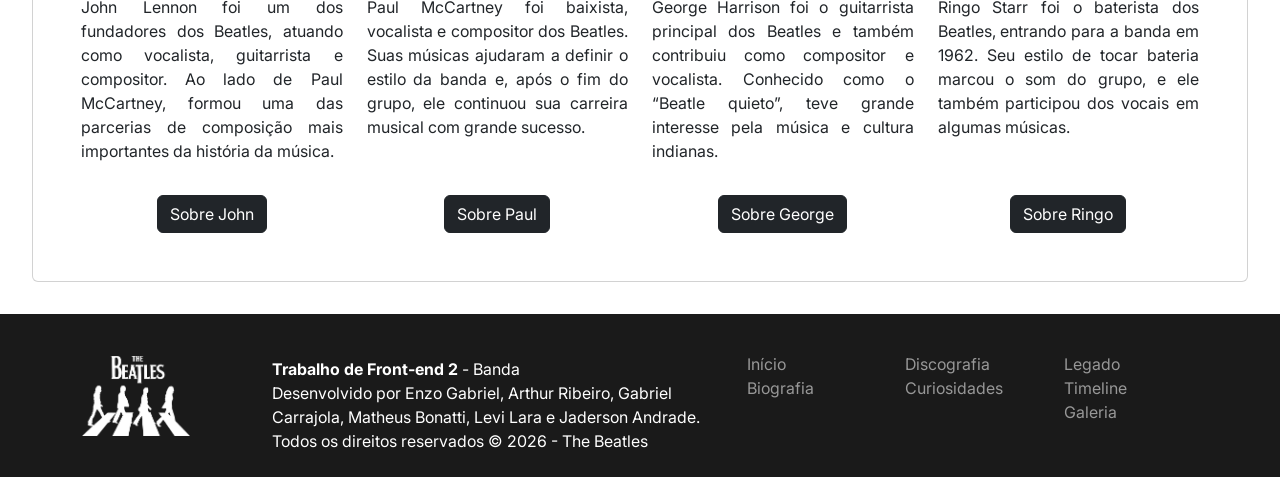
==== commit 23c10ae2: "Correções 3 Ajeitei o footer" ====
--- a/biografia.html
+++ b/biografia.html
@@ -140,158 +140,160 @@
 
 
     </div>
-    
-
-    <!--Inicio do card do texto dos integrantes-->
-    
-    <section class="card">
-      <div class="card-body">
-
-        <h1 class="titulo">Integrantes</h1>
-
-        <div class="row g-4 align-items-stretch">
-
-          <!-- John Lennon -->
-          <div class="col-md-3 d-flex flex-column">
-
-            <img class="img-fluid mx-auto" src="assets/img/John Lennon.png" alt="John Lennon">
-
-            <p class="text-justificado flex-grow-1 mt-3">
-              John Lennon foi um dos fundadores dos Beatles, atuando como
-              vocalista, guitarrista e compositor. Ao lado de Paul McCartney,
-              formou uma das parcerias de composição mais importantes da
-              história da música.
-            </p>
-
-            <a href="jonh-lennon.html" class="btn btn-dark align-self-center mt-3">
-              Sobre John
-            </a>
-
-          </div>
-
-
-          <!-- Paul McCartney -->
-          <div class="col-md-3 d-flex flex-column">
-
-            <img class="img-fluid mx-auto" src="assets/img/Paul McCartney.png" alt="Paul McCartney">
-
-            <p class="text-justificado flex-grow-1 mt-3">
-              Paul McCartney foi baixista, vocalista e compositor dos
-              Beatles. Suas músicas ajudaram a definir o estilo da banda
-              e, após o fim do grupo, ele continuou sua carreira musical
-              com grande sucesso.
-            </p>
-
-            <a href="paul-mccartney.html" class="btn btn-dark align-self-center mt-3">
-              Sobre Paul
-            </a>
-
-          </div>
-
-
-          <!-- George Harrison -->
-          <div class="col-md-3 d-flex flex-column">
-
-            <img class="img-fluid mx-auto" src="assets/img/George Harrison.png" alt="George Harrison">
-
-            <p class="text-justificado flex-grow-1 mt-3">
-              George Harrison foi o guitarrista principal dos Beatles e
-              também contribuiu como compositor e vocalista. Conhecido
-              como o “Beatle quieto”, teve grande interesse pela música
-              e cultura indianas.
-            </p>
-
-            <a href="george-harrison.html" class="btn btn-dark align-self-center mt-3">
-              Sobre George
-            </a>
-
-          </div>
-
-
-          <!-- Ringo Starr -->
-          <div class="col-md-3 d-flex flex-column">
-
-            <img class="img-fluid mx-auto" src="assets/img/Ringo Starr.png" alt="Ringo Starr">
-
-            <p class="text-justificado flex-grow-1 mt-3">
-              Ringo Starr foi o baterista dos Beatles, entrando para a
-              banda em 1962. Seu estilo de tocar bateria marcou o som
-              do grupo, e ele também participou dos vocais em algumas
-              músicas.
-            </p>
-
-            <a href="ringo-starr.html" class="btn btn-dark align-self-center mt-3">
-              Sobre Ringo
-            </a>
-
-          </div>
+  </section>
+
+
+  <!--Inicio do card do texto dos integrantes-->
+
+  <section class="card">
+    <div class="card-body">
+
+      <h1 class="titulo">Integrantes</h1>
+
+      <div class="row g-4 align-items-stretch">
+
+        <!-- John Lennon -->
+        <div class="col-md-3 d-flex flex-column">
+
+          <img class="img-fluid mx-auto" src="assets/img/John Lennon.png" alt="John Lennon">
+
+          <p class="text-justificado flex-grow-1 mt-3">
+            John Lennon foi um dos fundadores dos Beatles, atuando como
+            vocalista, guitarrista e compositor. Ao lado de Paul McCartney,
+            formou uma das parcerias de composição mais importantes da
+            história da música.
+          </p>
+
+          <a href="jonh-lennon.html" class="btn btn-dark align-self-center mt-3">
+            Sobre John
+          </a>
+
+        </div>
+
+
+        <!-- Paul McCartney -->
+        <div class="col-md-3 d-flex flex-column">
+
+          <img class="img-fluid mx-auto" src="assets/img/Paul McCartney.png" alt="Paul McCartney">
+
+          <p class="text-justificado flex-grow-1 mt-3">
+            Paul McCartney foi baixista, vocalista e compositor dos
+            Beatles. Suas músicas ajudaram a definir o estilo da banda
+            e, após o fim do grupo, ele continuou sua carreira musical
+            com grande sucesso.
+          </p>
+
+          <a href="paul-mccartney.html" class="btn btn-dark align-self-center mt-3">
+            Sobre Paul
+          </a>
+
+        </div>
+
+
+        <!-- George Harrison -->
+        <div class="col-md-3 d-flex flex-column">
+
+          <img class="img-fluid mx-auto" src="assets/img/George Harrison.png" alt="George Harrison">
+
+          <p class="text-justificado flex-grow-1 mt-3">
+            George Harrison foi o guitarrista principal dos Beatles e
+            também contribuiu como compositor e vocalista. Conhecido
+            como o “Beatle quieto”, teve grande interesse pela música
+            e cultura indianas.
+          </p>
+
+          <a href="george-harrison.html" class="btn btn-dark align-self-center mt-3">
+            Sobre George
+          </a>
+
+        </div>
+
+
+        <!-- Ringo Starr -->
+        <div class="col-md-3 d-flex flex-column">
+
+          <img class="img-fluid mx-auto" src="assets/img/Ringo Starr.png" alt="Ringo Starr">
+
+          <p class="text-justificado flex-grow-1 mt-3">
+            Ringo Starr foi o baterista dos Beatles, entrando para a
+            banda em 1962. Seu estilo de tocar bateria marcou o som
+            do grupo, e ele também participou dos vocais em algumas
+            músicas.
+          </p>
+
+          <a href="ringo-starr.html" class="btn btn-dark align-self-center mt-3">
+            Sobre Ringo
+          </a>
 
         </div>
 
       </div>
 
-
-      <!-- Início do Footer -->
-      <footer class="footer-beatles">
-        <div class="container">
-          <div class="row align-items-center">
-            <div class="col-md-2">
-              <img class="img-fluid logo-footer" src="assets/img/beatles-footer-logo-branco.png"
-                alt="Logo Beatles Abbey Road" />
+    </div>
+  </section>
+
+  <!-- Início do Footer -->
+  <footer class="footer-beatles">
+    <div class="container">
+      <div class="row align-items-center">
+        <div class="col-md-2">
+          <img class="img-fluid logo-footer" src="assets/img/beatles-footer-logo-branco.png"
+            alt="Logo Beatles Abbey Road" />
+        </div>
+        <div class="col-md-5">
+          <p>
+            <b>Trabalho de Front-end 2</b> - Banda<br />Desenvolvido por Enzo
+            Gabriel, Arthur Ribeiro, Gabriel Carrajola, Matheus Bonatti, Levi
+            Lara e Jaderson Andrade.<br />Todos os direitos reservados © 2026
+            - The Beatles
+          </p>
+        </div>
+        <!-- Primeira fileira de links -->
+        <div class="col-md-5">
+          <div class="row">
+            <div class="col-md-4">
+              <ul class="list-unstyled">
+                <li class="nav-item">
+                  <a class="nav-link" href="index.html">Início</a>
+                </li>
+                <li class="nav-item">
+                  <a class="nav-link" href="biografia.html">Biografia</a>
+                </li>
+              </ul>
             </div>
-            <div class="col-md-5">
-              <p>
-                <b>Trabalho de Front-end 2</b> - Banda<br />Desenvolvido por Enzo
-                Gabriel, Arthur Ribeiro, Gabriel Carrajola, Matheus Bonatti, Levi
-                Lara e Jaderson Andrade.<br />Todos os direitos reservados © 2026
-                - The Beatles
-              </p>
+            <!-- Segunda fileira de links -->
+            <div class="col-md-4">
+              <ul class="list-unstyled">
+                <li class="nav-item">
+                  <a class="nav-link" href="discografia.html">Discografia</a>
+                </li>
+                <li class="nav-item">
+                  <a class="nav-link" href="curiosidades.html">Curiosidades</a>
+                </li>
+              </ul>
             </div>
-            <!-- Primeira fileira de links -->
-            <div class="col-md-5">
-              <div class="row">
-                <div class="col-md-4">
-                  <ul class="list-unstyled">
-                    <li class="nav-item">
-                      <a class="nav-link" href="index.html">Início</a>
-                    </li>
-                    <li class="nav-item">
-                      <a class="nav-link" href="biografia.html">Biografia</a>
-                    </li>
-                  </ul>
-                </div>
-                <!-- Segunda fileira de links -->
-                <div class="col-md-4">
-                  <ul class="list-unstyled">
-                    <li class="nav-item">
-                      <a class="nav-link" href="discografia.html">Discografia</a>
-                    </li>
-                    <li class="nav-item">
-                      <a class="nav-link" href="curiosidades.html">Curiosidades</a>
-                    </li>
-                  </ul>
-                </div>
-                <!-- Terceira fileira de links -->
-                <div class="col-md-4">
-                  <ul class="list-unstyled">
-                    <li class="nav-item">
-                      <a class="nav-link" href="legado.html">Legado</a>
-                    </li>
-                    <li class="nav-item">
-                      <a class="nav-link" href="timeline.html">Timeline</a>
-                    </li>
-                    <li class="nav-item">
-                      <a class="nav-link" href="galeria.html">Galeria</a>
-                    </li>
-                  </ul>
-                </div>
-              </div>
+            <!-- Terceira fileira de links -->
+            <div class="col-md-4">
+              <ul class="list-unstyled">
+                <li class="nav-item">
+                  <a class="nav-link" href="legado.html">Legado</a>
+                </li>
+                <li class="nav-item">
+                  <a class="nav-link" href="timeline.html">Timeline</a>
+                </li>
+                <li class="nav-item">
+                  <a class="nav-link" href="galeria.html">Galeria</a>
+                </li>
+              </ul>
             </div>
           </div>
         </div>
-      </footer>
-      <!-- Fim do Footer -->
-      <script src="https://cdn.jsdelivr.net/npm/bootstrap@5.3.3/dist/js/bootstrap.bundle.min.js"></script>
+      </div>
+    </div>
+  </footer>
+  <!-- Fim do Footer -->
+  <script src="https://cdn.jsdelivr.net/npm/bootstrap@5.3.3/dist/js/bootstrap.bundle.min.js"></script>
+
 </body>
 
 </html>
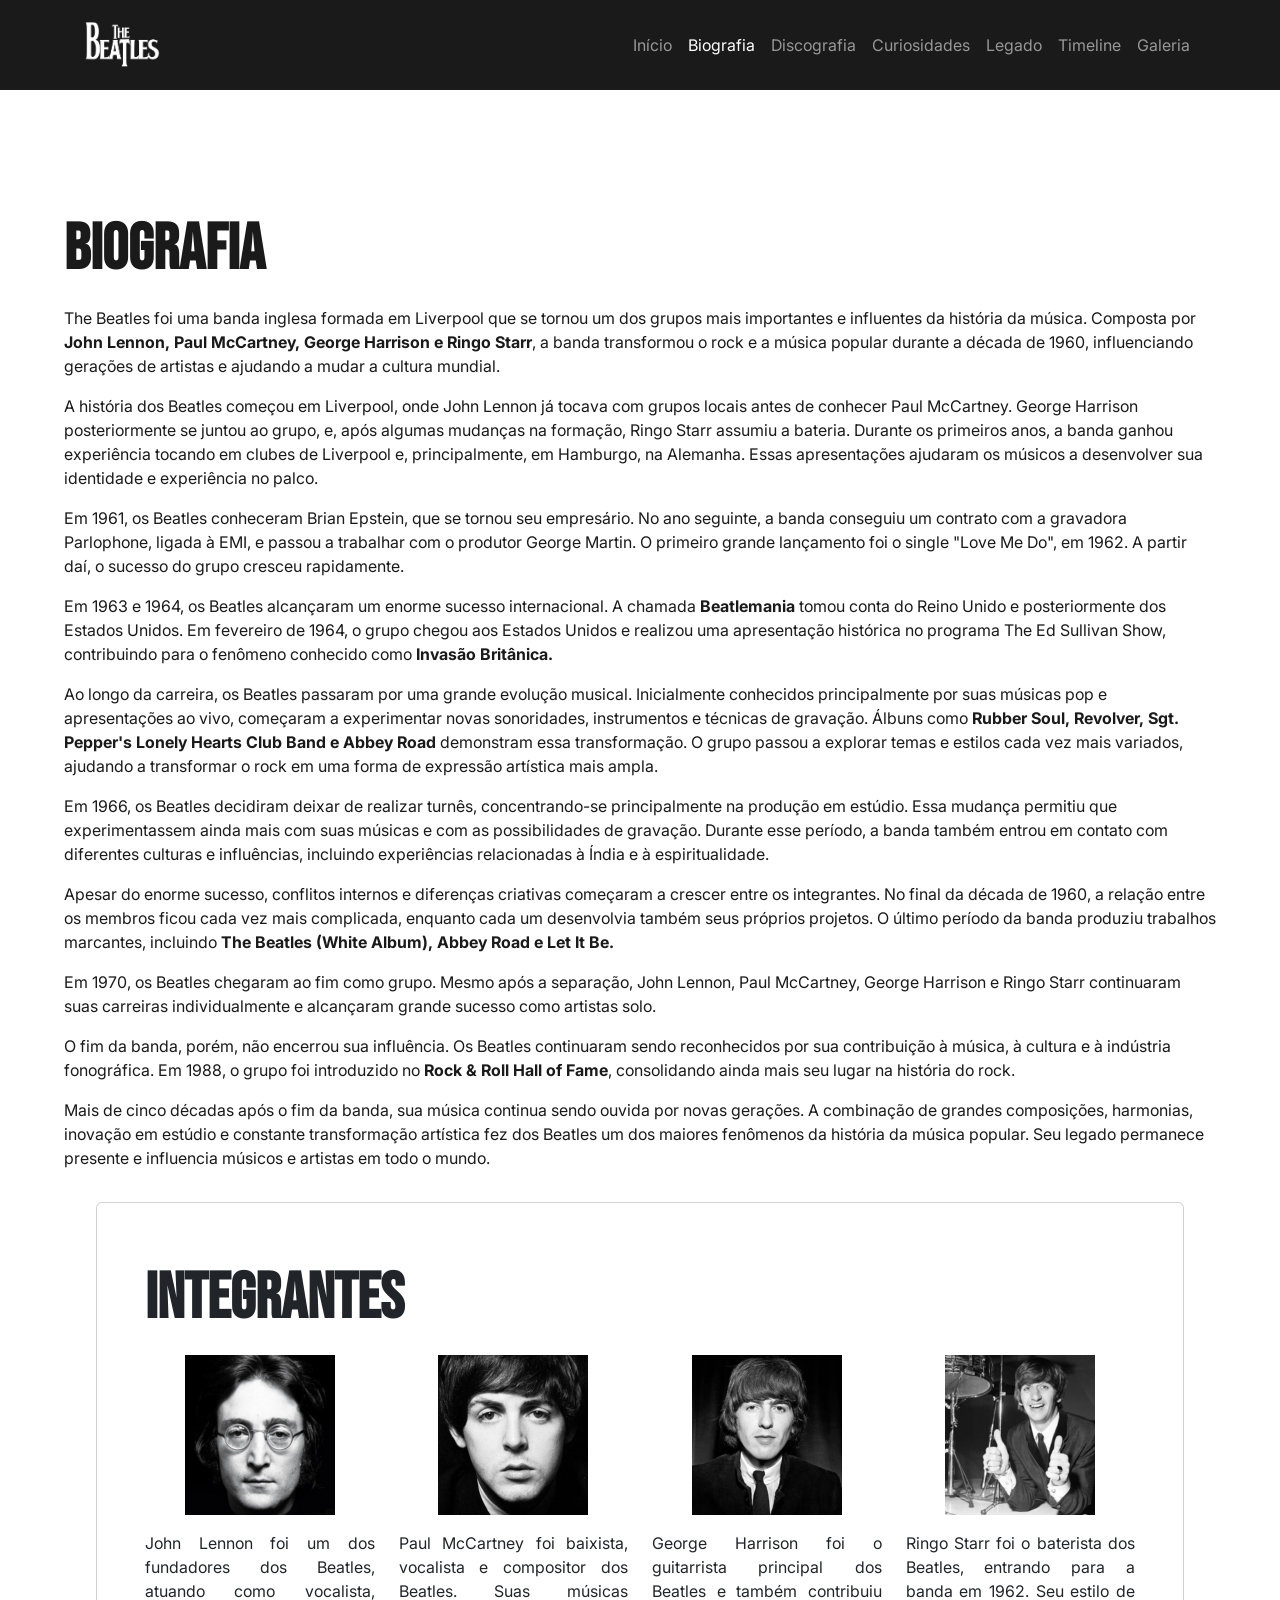
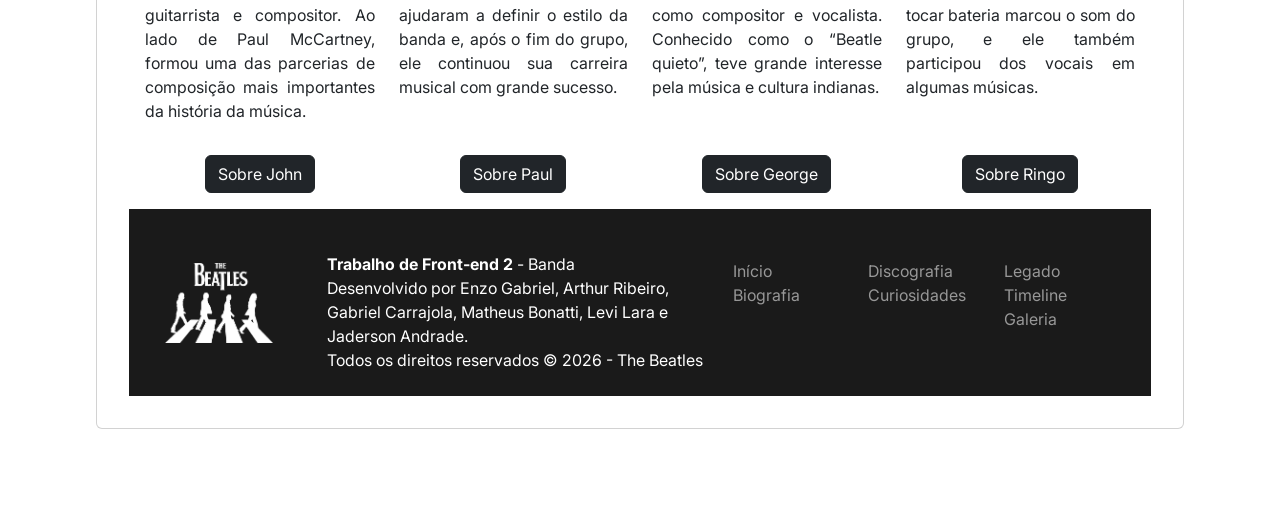
==== commit 7a416e2d: "Merge pull request #21 from wnsogabriel/biografia Biografia" ====
--- a/biografia.html
+++ b/biografia.html
@@ -140,160 +140,158 @@
 
 
     </div>
-  </section>
-
-
-  <!--Inicio do card do texto dos integrantes-->
-
-  <section class="card">
-    <div class="card-body">
-
-      <h1 class="titulo">Integrantes</h1>
-
-      <div class="row g-4 align-items-stretch">
-
-        <!-- John Lennon -->
-        <div class="col-md-3 d-flex flex-column">
-
-          <img class="img-fluid mx-auto" src="assets/img/John Lennon.png" alt="John Lennon">
-
-          <p class="text-justificado flex-grow-1 mt-3">
-            John Lennon foi um dos fundadores dos Beatles, atuando como
-            vocalista, guitarrista e compositor. Ao lado de Paul McCartney,
-            formou uma das parcerias de composição mais importantes da
-            história da música.
-          </p>
-
-          <a href="jonh-lennon.html" class="btn btn-dark align-self-center mt-3">
-            Sobre John
-          </a>
+    
+
+    <!--Inicio do card do texto dos integrantes-->
+    
+    <section class="card">
+      <div class="card-body">
+
+        <h1 class="titulo">Integrantes</h1>
+
+        <div class="row g-4 align-items-stretch">
+
+          <!-- John Lennon -->
+          <div class="col-md-3 d-flex flex-column">
+
+            <img class="img-fluid mx-auto" src="assets/img/John Lennon.png" alt="John Lennon">
+
+            <p class="text-justificado flex-grow-1 mt-3">
+              John Lennon foi um dos fundadores dos Beatles, atuando como
+              vocalista, guitarrista e compositor. Ao lado de Paul McCartney,
+              formou uma das parcerias de composição mais importantes da
+              história da música.
+            </p>
+
+            <a href="jonh-lennon.html" class="btn btn-dark align-self-center mt-3">
+              Sobre John
+            </a>
+
+          </div>
+
+
+          <!-- Paul McCartney -->
+          <div class="col-md-3 d-flex flex-column">
+
+            <img class="img-fluid mx-auto" src="assets/img/Paul McCartney.png" alt="Paul McCartney">
+
+            <p class="text-justificado flex-grow-1 mt-3">
+              Paul McCartney foi baixista, vocalista e compositor dos
+              Beatles. Suas músicas ajudaram a definir o estilo da banda
+              e, após o fim do grupo, ele continuou sua carreira musical
+              com grande sucesso.
+            </p>
+
+            <a href="paul-mccartney.html" class="btn btn-dark align-self-center mt-3">
+              Sobre Paul
+            </a>
+
+          </div>
+
+
+          <!-- George Harrison -->
+          <div class="col-md-3 d-flex flex-column">
+
+            <img class="img-fluid mx-auto" src="assets/img/George Harrison.png" alt="George Harrison">
+
+            <p class="text-justificado flex-grow-1 mt-3">
+              George Harrison foi o guitarrista principal dos Beatles e
+              também contribuiu como compositor e vocalista. Conhecido
+              como o “Beatle quieto”, teve grande interesse pela música
+              e cultura indianas.
+            </p>
+
+            <a href="george-harrison.html" class="btn btn-dark align-self-center mt-3">
+              Sobre George
+            </a>
+
+          </div>
+
+
+          <!-- Ringo Starr -->
+          <div class="col-md-3 d-flex flex-column">
+
+            <img class="img-fluid mx-auto" src="assets/img/Ringo Starr.png" alt="Ringo Starr">
+
+            <p class="text-justificado flex-grow-1 mt-3">
+              Ringo Starr foi o baterista dos Beatles, entrando para a
+              banda em 1962. Seu estilo de tocar bateria marcou o som
+              do grupo, e ele também participou dos vocais em algumas
+              músicas.
+            </p>
+
+            <a href="ringo-starr.html" class="btn btn-dark align-self-center mt-3">
+              Sobre Ringo
+            </a>
+
+          </div>
 
         </div>
 
-
-        <!-- Paul McCartney -->
-        <div class="col-md-3 d-flex flex-column">
-
-          <img class="img-fluid mx-auto" src="assets/img/Paul McCartney.png" alt="Paul McCartney">
-
-          <p class="text-justificado flex-grow-1 mt-3">
-            Paul McCartney foi baixista, vocalista e compositor dos
-            Beatles. Suas músicas ajudaram a definir o estilo da banda
-            e, após o fim do grupo, ele continuou sua carreira musical
-            com grande sucesso.
-          </p>
-
-          <a href="paul-mccartney.html" class="btn btn-dark align-self-center mt-3">
-            Sobre Paul
-          </a>
-
+      </div>
+
+
+      <!-- Início do Footer -->
+      <footer class="footer-beatles">
+        <div class="container">
+          <div class="row align-items-center">
+            <div class="col-md-2">
+              <img class="img-fluid logo-footer" src="assets/img/beatles-footer-logo-branco.png"
+                alt="Logo Beatles Abbey Road" />
+            </div>
+            <div class="col-md-5">
+              <p>
+                <b>Trabalho de Front-end 2</b> - Banda<br />Desenvolvido por Enzo
+                Gabriel, Arthur Ribeiro, Gabriel Carrajola, Matheus Bonatti, Levi
+                Lara e Jaderson Andrade.<br />Todos os direitos reservados © 2026
+                - The Beatles
+              </p>
+            </div>
+            <!-- Primeira fileira de links -->
+            <div class="col-md-5">
+              <div class="row">
+                <div class="col-md-4">
+                  <ul class="list-unstyled">
+                    <li class="nav-item">
+                      <a class="nav-link" href="index.html">Início</a>
+                    </li>
+                    <li class="nav-item">
+                      <a class="nav-link" href="biografia.html">Biografia</a>
+                    </li>
+                  </ul>
+                </div>
+                <!-- Segunda fileira de links -->
+                <div class="col-md-4">
+                  <ul class="list-unstyled">
+                    <li class="nav-item">
+                      <a class="nav-link" href="discografia.html">Discografia</a>
+                    </li>
+                    <li class="nav-item">
+                      <a class="nav-link" href="curiosidades.html">Curiosidades</a>
+                    </li>
+                  </ul>
+                </div>
+                <!-- Terceira fileira de links -->
+                <div class="col-md-4">
+                  <ul class="list-unstyled">
+                    <li class="nav-item">
+                      <a class="nav-link" href="legado.html">Legado</a>
+                    </li>
+                    <li class="nav-item">
+                      <a class="nav-link" href="timeline.html">Timeline</a>
+                    </li>
+                    <li class="nav-item">
+                      <a class="nav-link" href="galeria.html">Galeria</a>
+                    </li>
+                  </ul>
+                </div>
+              </div>
+            </div>
+          </div>
         </div>
-
-
-        <!-- George Harrison -->
-        <div class="col-md-3 d-flex flex-column">
-
-          <img class="img-fluid mx-auto" src="assets/img/George Harrison.png" alt="George Harrison">
-
-          <p class="text-justificado flex-grow-1 mt-3">
-            George Harrison foi o guitarrista principal dos Beatles e
-            também contribuiu como compositor e vocalista. Conhecido
-            como o “Beatle quieto”, teve grande interesse pela música
-            e cultura indianas.
-          </p>
-
-          <a href="george-harrison.html" class="btn btn-dark align-self-center mt-3">
-            Sobre George
-          </a>
-
-        </div>
-
-
-        <!-- Ringo Starr -->
-        <div class="col-md-3 d-flex flex-column">
-
-          <img class="img-fluid mx-auto" src="assets/img/Ringo Starr.png" alt="Ringo Starr">
-
-          <p class="text-justificado flex-grow-1 mt-3">
-            Ringo Starr foi o baterista dos Beatles, entrando para a
-            banda em 1962. Seu estilo de tocar bateria marcou o som
-            do grupo, e ele também participou dos vocais em algumas
-            músicas.
-          </p>
-
-          <a href="ringo-starr.html" class="btn btn-dark align-self-center mt-3">
-            Sobre Ringo
-          </a>
-
-        </div>
-
-      </div>
-
-    </div>
-  </section>
-
-  <!-- Início do Footer -->
-  <footer class="footer-beatles">
-    <div class="container">
-      <div class="row align-items-center">
-        <div class="col-md-2">
-          <img class="img-fluid logo-footer" src="assets/img/beatles-footer-logo-branco.png"
-            alt="Logo Beatles Abbey Road" />
-        </div>
-        <div class="col-md-5">
-          <p>
-            <b>Trabalho de Front-end 2</b> - Banda<br />Desenvolvido por Enzo
-            Gabriel, Arthur Ribeiro, Gabriel Carrajola, Matheus Bonatti, Levi
-            Lara e Jaderson Andrade.<br />Todos os direitos reservados © 2026
-            - The Beatles
-          </p>
-        </div>
-        <!-- Primeira fileira de links -->
-        <div class="col-md-5">
-          <div class="row">
-            <div class="col-md-4">
-              <ul class="list-unstyled">
-                <li class="nav-item">
-                  <a class="nav-link" href="index.html">Início</a>
-                </li>
-                <li class="nav-item">
-                  <a class="nav-link" href="biografia.html">Biografia</a>
-                </li>
-              </ul>
-            </div>
-            <!-- Segunda fileira de links -->
-            <div class="col-md-4">
-              <ul class="list-unstyled">
-                <li class="nav-item">
-                  <a class="nav-link" href="discografia.html">Discografia</a>
-                </li>
-                <li class="nav-item">
-                  <a class="nav-link" href="curiosidades.html">Curiosidades</a>
-                </li>
-              </ul>
-            </div>
-            <!-- Terceira fileira de links -->
-            <div class="col-md-4">
-              <ul class="list-unstyled">
-                <li class="nav-item">
-                  <a class="nav-link" href="legado.html">Legado</a>
-                </li>
-                <li class="nav-item">
-                  <a class="nav-link" href="timeline.html">Timeline</a>
-                </li>
-                <li class="nav-item">
-                  <a class="nav-link" href="galeria.html">Galeria</a>
-                </li>
-              </ul>
-            </div>
-          </div>
-        </div>
-      </div>
-    </div>
-  </footer>
-  <!-- Fim do Footer -->
-  <script src="https://cdn.jsdelivr.net/npm/bootstrap@5.3.3/dist/js/bootstrap.bundle.min.js"></script>
-
+      </footer>
+      <!-- Fim do Footer -->
+      <script src="https://cdn.jsdelivr.net/npm/bootstrap@5.3.3/dist/js/bootstrap.bundle.min.js"></script>
 </body>
 
 </html>
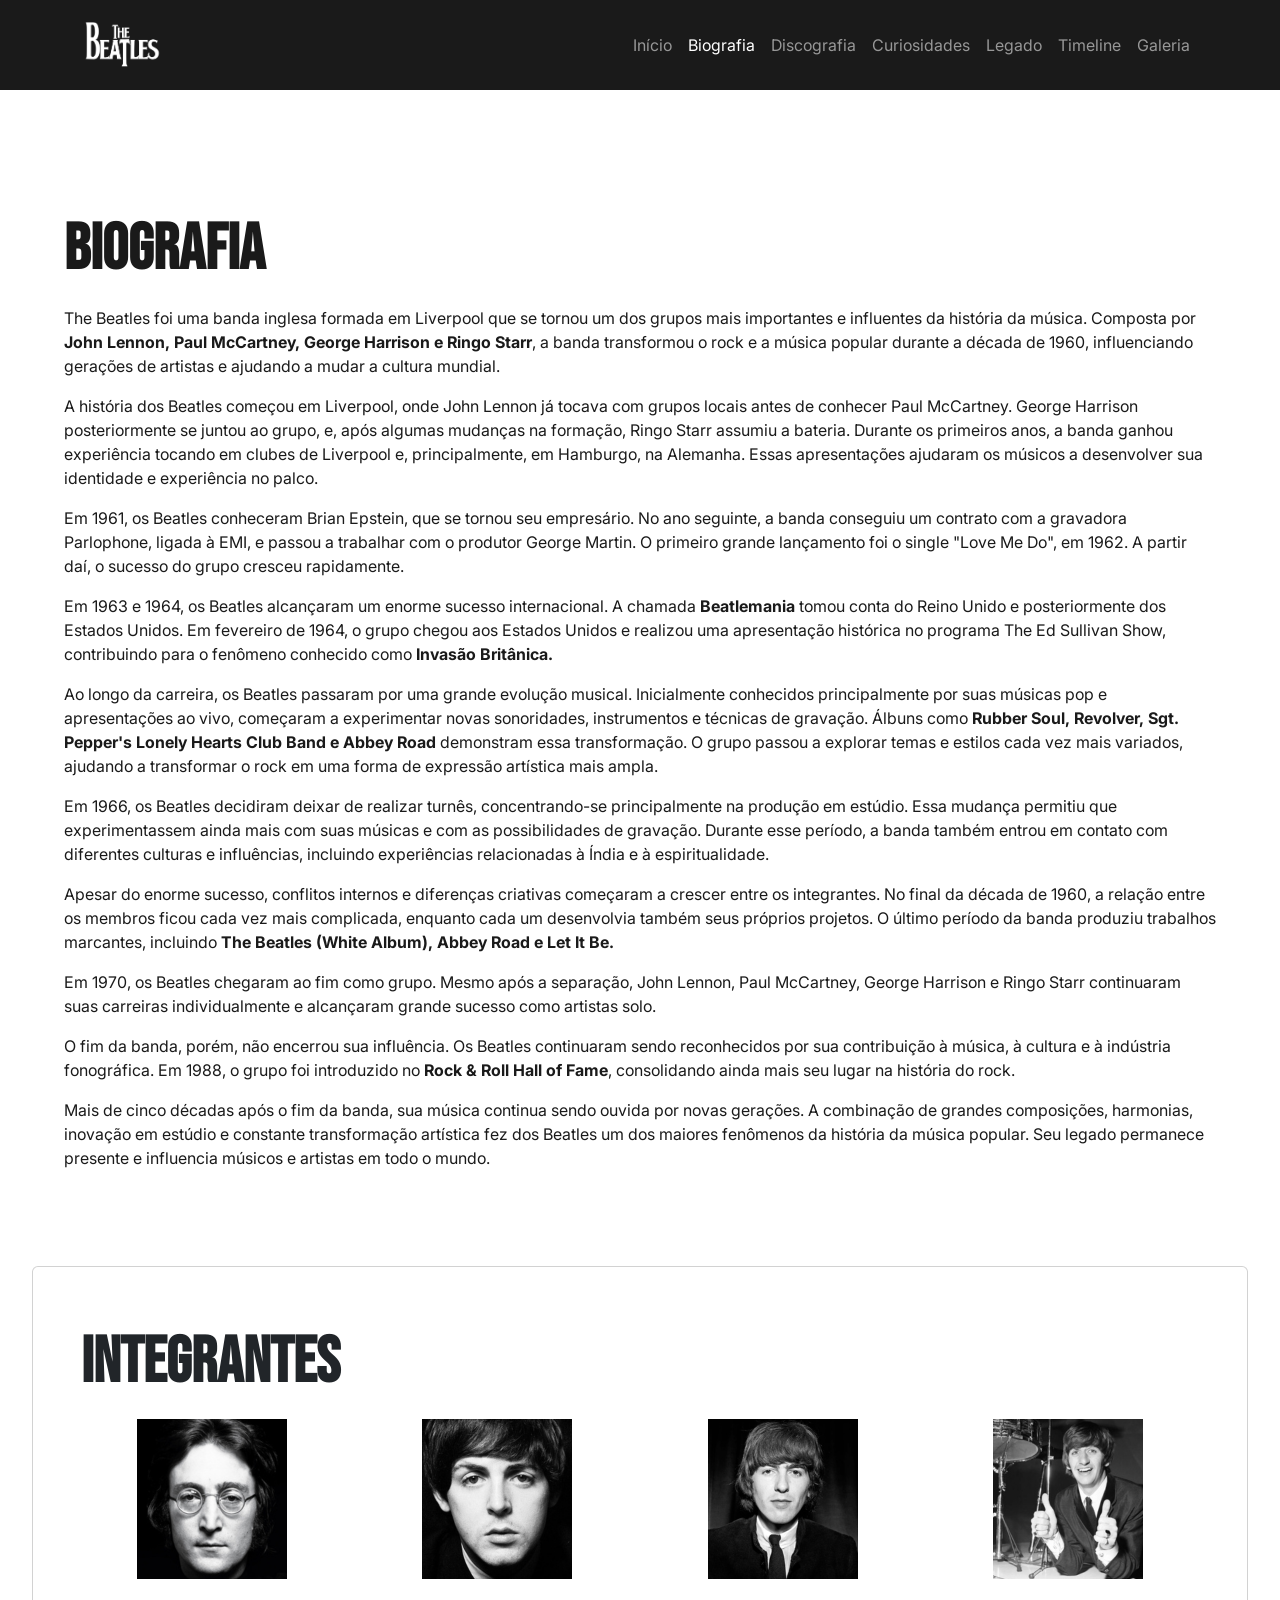
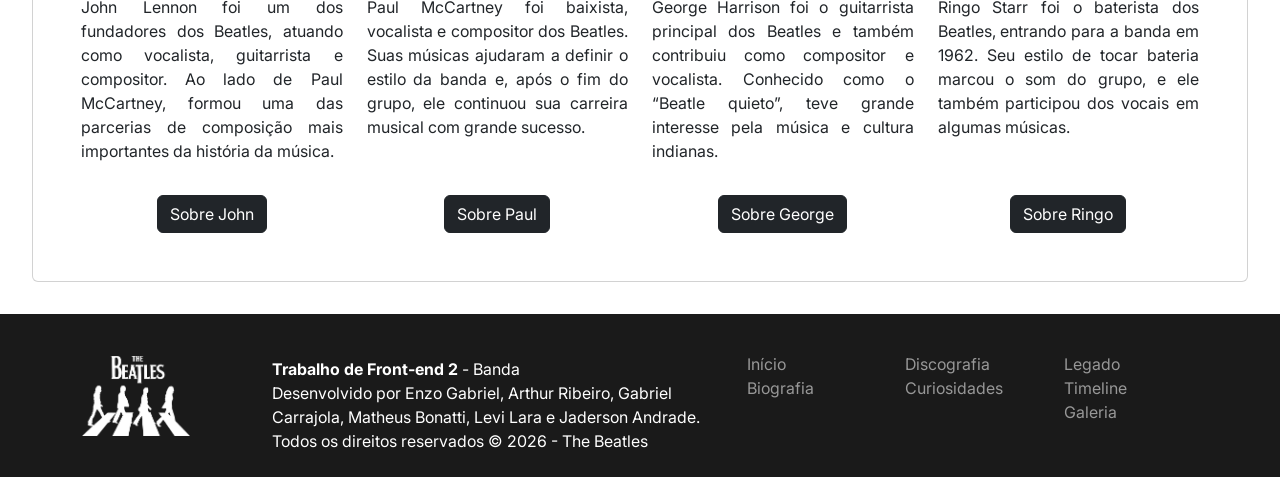
==== commit 94a47b0c: "Update biografia.html Sincronizei o código da biografia" ====
--- a/biografia.html
+++ b/biografia.html
@@ -140,158 +140,160 @@
 
 
     </div>
-    
-
-    <!--Inicio do card do texto dos integrantes-->
-    
-    <section class="card">
-      <div class="card-body">
-
-        <h1 class="titulo">Integrantes</h1>
-
-        <div class="row g-4 align-items-stretch">
-
-          <!-- John Lennon -->
-          <div class="col-md-3 d-flex flex-column">
-
-            <img class="img-fluid mx-auto" src="assets/img/John Lennon.png" alt="John Lennon">
-
-            <p class="text-justificado flex-grow-1 mt-3">
-              John Lennon foi um dos fundadores dos Beatles, atuando como
-              vocalista, guitarrista e compositor. Ao lado de Paul McCartney,
-              formou uma das parcerias de composição mais importantes da
-              história da música.
-            </p>
-
-            <a href="jonh-lennon.html" class="btn btn-dark align-self-center mt-3">
-              Sobre John
-            </a>
-
-          </div>
-
-
-          <!-- Paul McCartney -->
-          <div class="col-md-3 d-flex flex-column">
-
-            <img class="img-fluid mx-auto" src="assets/img/Paul McCartney.png" alt="Paul McCartney">
-
-            <p class="text-justificado flex-grow-1 mt-3">
-              Paul McCartney foi baixista, vocalista e compositor dos
-              Beatles. Suas músicas ajudaram a definir o estilo da banda
-              e, após o fim do grupo, ele continuou sua carreira musical
-              com grande sucesso.
-            </p>
-
-            <a href="paul-mccartney.html" class="btn btn-dark align-self-center mt-3">
-              Sobre Paul
-            </a>
-
-          </div>
-
-
-          <!-- George Harrison -->
-          <div class="col-md-3 d-flex flex-column">
-
-            <img class="img-fluid mx-auto" src="assets/img/George Harrison.png" alt="George Harrison">
-
-            <p class="text-justificado flex-grow-1 mt-3">
-              George Harrison foi o guitarrista principal dos Beatles e
-              também contribuiu como compositor e vocalista. Conhecido
-              como o “Beatle quieto”, teve grande interesse pela música
-              e cultura indianas.
-            </p>
-
-            <a href="george-harrison.html" class="btn btn-dark align-self-center mt-3">
-              Sobre George
-            </a>
-
-          </div>
-
-
-          <!-- Ringo Starr -->
-          <div class="col-md-3 d-flex flex-column">
-
-            <img class="img-fluid mx-auto" src="assets/img/Ringo Starr.png" alt="Ringo Starr">
-
-            <p class="text-justificado flex-grow-1 mt-3">
-              Ringo Starr foi o baterista dos Beatles, entrando para a
-              banda em 1962. Seu estilo de tocar bateria marcou o som
-              do grupo, e ele também participou dos vocais em algumas
-              músicas.
-            </p>
-
-            <a href="ringo-starr.html" class="btn btn-dark align-self-center mt-3">
-              Sobre Ringo
-            </a>
-
-          </div>
+  </section>
+
+
+  <!--Inicio do card do texto dos integrantes-->
+
+  <section class="card">
+    <div class="card-body">
+
+      <h1 class="titulo">Integrantes</h1>
+
+      <div class="row g-4 align-items-stretch">
+
+        <!-- John Lennon -->
+        <div class="col-md-3 d-flex flex-column">
+
+          <img class="img-fluid mx-auto" src="assets/img/John Lennon.png" alt="John Lennon">
+
+          <p class="text-justificado flex-grow-1 mt-3">
+            John Lennon foi um dos fundadores dos Beatles, atuando como
+            vocalista, guitarrista e compositor. Ao lado de Paul McCartney,
+            formou uma das parcerias de composição mais importantes da
+            história da música.
+          </p>
+
+          <a href="jonh-lennon.html" class="btn btn-dark align-self-center mt-3">
+            Sobre John
+          </a>
+
+        </div>
+
+
+        <!-- Paul McCartney -->
+        <div class="col-md-3 d-flex flex-column">
+
+          <img class="img-fluid mx-auto" src="assets/img/Paul McCartney.png" alt="Paul McCartney">
+
+          <p class="text-justificado flex-grow-1 mt-3">
+            Paul McCartney foi baixista, vocalista e compositor dos
+            Beatles. Suas músicas ajudaram a definir o estilo da banda
+            e, após o fim do grupo, ele continuou sua carreira musical
+            com grande sucesso.
+          </p>
+
+          <a href="paul-mccartney.html" class="btn btn-dark align-self-center mt-3">
+            Sobre Paul
+          </a>
+
+        </div>
+
+
+        <!-- George Harrison -->
+        <div class="col-md-3 d-flex flex-column">
+
+          <img class="img-fluid mx-auto" src="assets/img/George Harrison.png" alt="George Harrison">
+
+          <p class="text-justificado flex-grow-1 mt-3">
+            George Harrison foi o guitarrista principal dos Beatles e
+            também contribuiu como compositor e vocalista. Conhecido
+            como o “Beatle quieto”, teve grande interesse pela música
+            e cultura indianas.
+          </p>
+
+          <a href="george-harrison.html" class="btn btn-dark align-self-center mt-3">
+            Sobre George
+          </a>
+
+        </div>
+
+
+        <!-- Ringo Starr -->
+        <div class="col-md-3 d-flex flex-column">
+
+          <img class="img-fluid mx-auto" src="assets/img/Ringo Starr.png" alt="Ringo Starr">
+
+          <p class="text-justificado flex-grow-1 mt-3">
+            Ringo Starr foi o baterista dos Beatles, entrando para a
+            banda em 1962. Seu estilo de tocar bateria marcou o som
+            do grupo, e ele também participou dos vocais em algumas
+            músicas.
+          </p>
+
+          <a href="ringo-starr.html" class="btn btn-dark align-self-center mt-3">
+            Sobre Ringo
+          </a>
 
         </div>
 
       </div>
 
-
-      <!-- Início do Footer -->
-      <footer class="footer-beatles">
-        <div class="container">
-          <div class="row align-items-center">
-            <div class="col-md-2">
-              <img class="img-fluid logo-footer" src="assets/img/beatles-footer-logo-branco.png"
-                alt="Logo Beatles Abbey Road" />
+    </div>
+  </section>
+
+  <!-- Início do Footer -->
+  <footer class="footer-beatles">
+    <div class="container">
+      <div class="row align-items-center">
+        <div class="col-md-2">
+          <img class="img-fluid logo-footer" src="assets/img/beatles-footer-logo-branco.png"
+            alt="Logo Beatles Abbey Road" />
+        </div>
+        <div class="col-md-5">
+          <p>
+            <b>Trabalho de Front-end 2</b> - Banda<br />Desenvolvido por Enzo
+            Gabriel, Arthur Ribeiro, Gabriel Carrajola, Matheus Bonatti, Levi
+            Lara e Jaderson Andrade.<br />Todos os direitos reservados © 2026
+            - The Beatles
+          </p>
+        </div>
+        <!-- Primeira fileira de links -->
+        <div class="col-md-5">
+          <div class="row">
+            <div class="col-md-4">
+              <ul class="list-unstyled">
+                <li class="nav-item">
+                  <a class="nav-link" href="index.html">Início</a>
+                </li>
+                <li class="nav-item">
+                  <a class="nav-link" href="biografia.html">Biografia</a>
+                </li>
+              </ul>
             </div>
-            <div class="col-md-5">
-              <p>
-                <b>Trabalho de Front-end 2</b> - Banda<br />Desenvolvido por Enzo
-                Gabriel, Arthur Ribeiro, Gabriel Carrajola, Matheus Bonatti, Levi
-                Lara e Jaderson Andrade.<br />Todos os direitos reservados © 2026
-                - The Beatles
-              </p>
+            <!-- Segunda fileira de links -->
+            <div class="col-md-4">
+              <ul class="list-unstyled">
+                <li class="nav-item">
+                  <a class="nav-link" href="discografia.html">Discografia</a>
+                </li>
+                <li class="nav-item">
+                  <a class="nav-link" href="curiosidades.html">Curiosidades</a>
+                </li>
+              </ul>
             </div>
-            <!-- Primeira fileira de links -->
-            <div class="col-md-5">
-              <div class="row">
-                <div class="col-md-4">
-                  <ul class="list-unstyled">
-                    <li class="nav-item">
-                      <a class="nav-link" href="index.html">Início</a>
-                    </li>
-                    <li class="nav-item">
-                      <a class="nav-link" href="biografia.html">Biografia</a>
-                    </li>
-                  </ul>
-                </div>
-                <!-- Segunda fileira de links -->
-                <div class="col-md-4">
-                  <ul class="list-unstyled">
-                    <li class="nav-item">
-                      <a class="nav-link" href="discografia.html">Discografia</a>
-                    </li>
-                    <li class="nav-item">
-                      <a class="nav-link" href="curiosidades.html">Curiosidades</a>
-                    </li>
-                  </ul>
-                </div>
-                <!-- Terceira fileira de links -->
-                <div class="col-md-4">
-                  <ul class="list-unstyled">
-                    <li class="nav-item">
-                      <a class="nav-link" href="legado.html">Legado</a>
-                    </li>
-                    <li class="nav-item">
-                      <a class="nav-link" href="timeline.html">Timeline</a>
-                    </li>
-                    <li class="nav-item">
-                      <a class="nav-link" href="galeria.html">Galeria</a>
-                    </li>
-                  </ul>
-                </div>
-              </div>
+            <!-- Terceira fileira de links -->
+            <div class="col-md-4">
+              <ul class="list-unstyled">
+                <li class="nav-item">
+                  <a class="nav-link" href="legado.html">Legado</a>
+                </li>
+                <li class="nav-item">
+                  <a class="nav-link" href="timeline.html">Timeline</a>
+                </li>
+                <li class="nav-item">
+                  <a class="nav-link" href="galeria.html">Galeria</a>
+                </li>
+              </ul>
             </div>
           </div>
         </div>
-      </footer>
-      <!-- Fim do Footer -->
-      <script src="https://cdn.jsdelivr.net/npm/bootstrap@5.3.3/dist/js/bootstrap.bundle.min.js"></script>
+      </div>
+    </div>
+  </footer>
+  <!-- Fim do Footer -->
+  <script src="https://cdn.jsdelivr.net/npm/bootstrap@5.3.3/dist/js/bootstrap.bundle.min.js"></script>
+
 </body>
 
 </html>
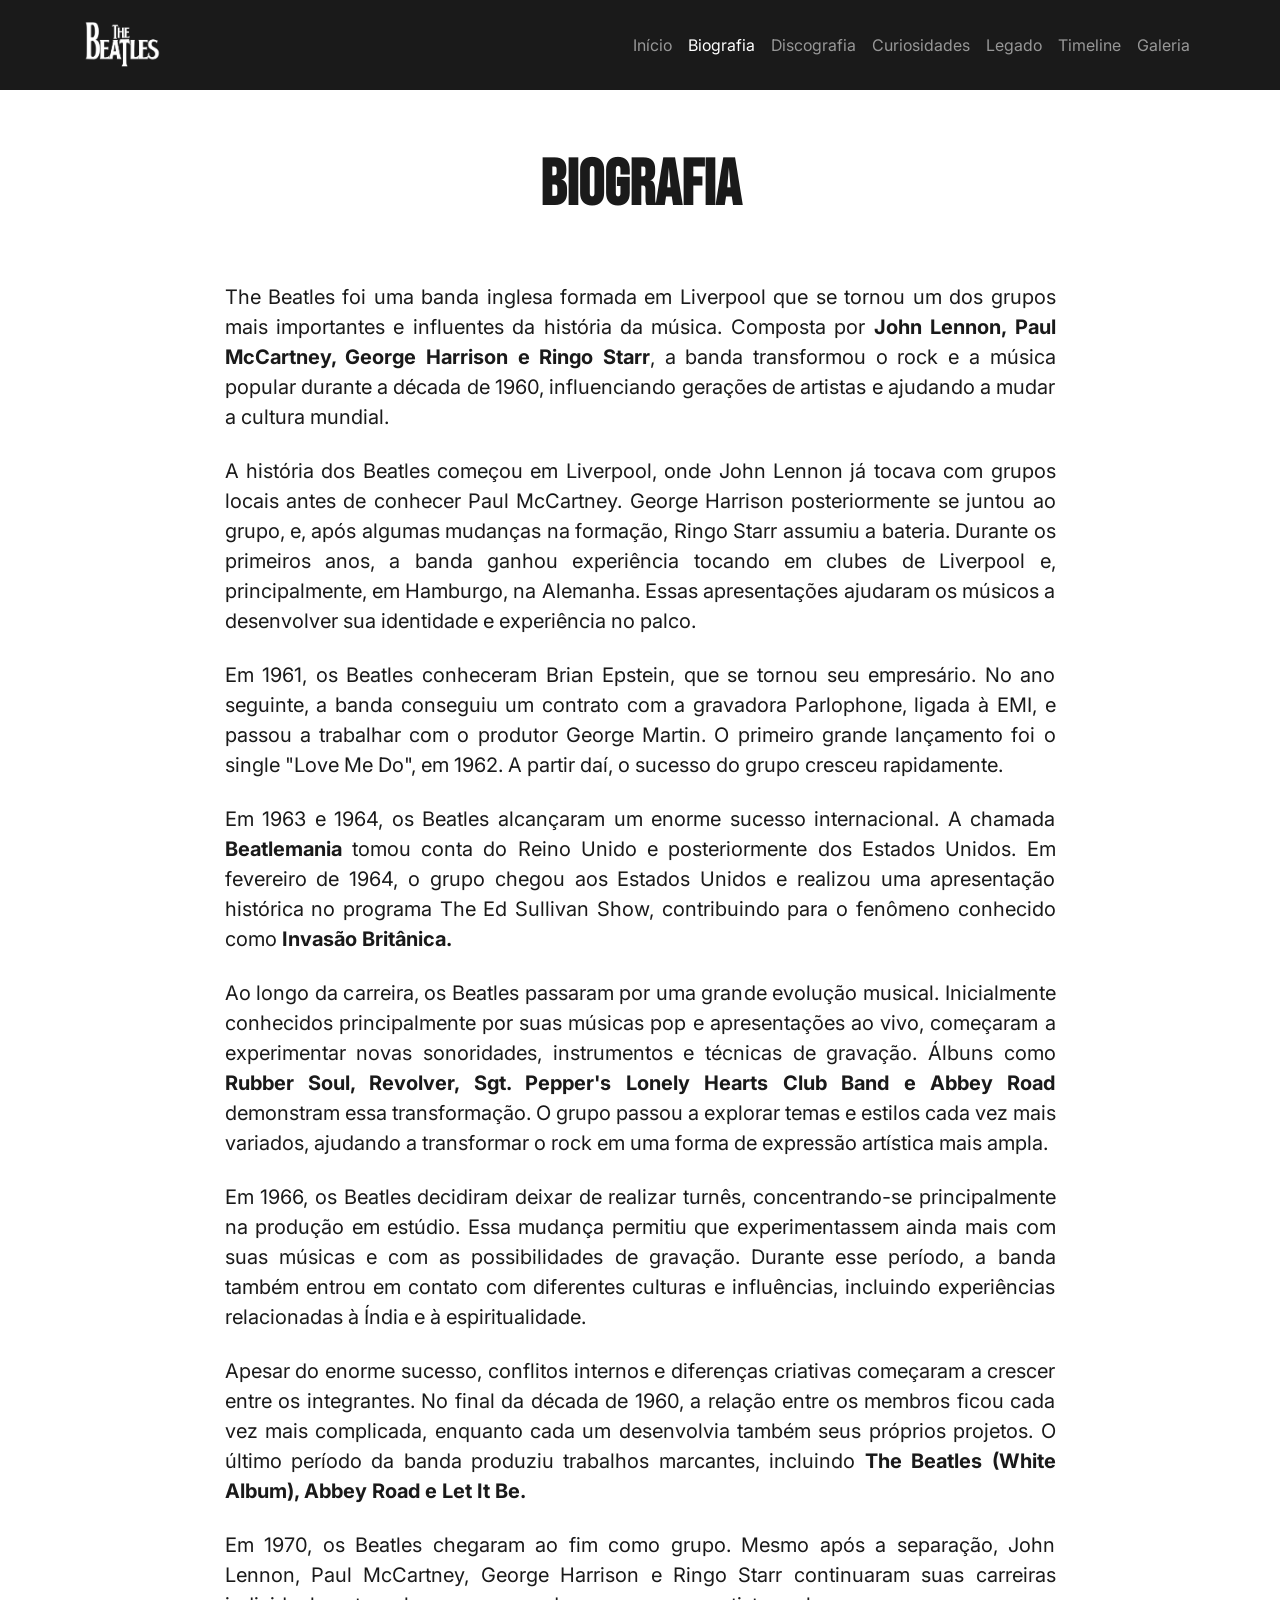
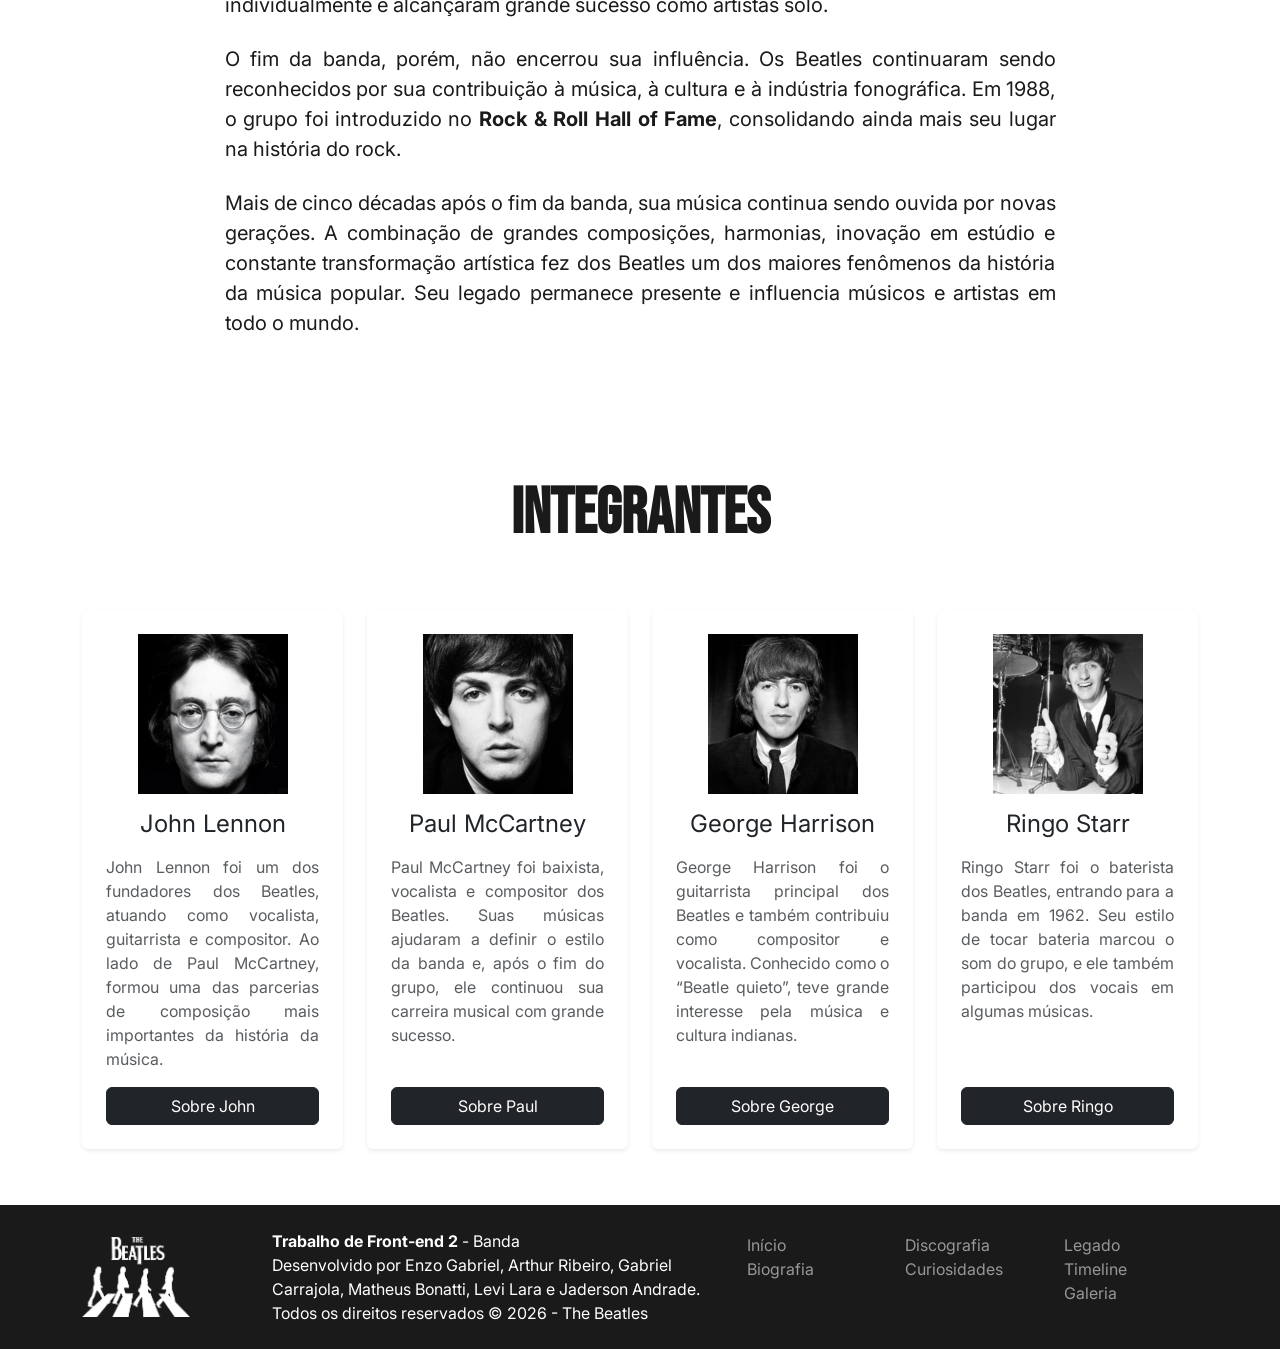
==== commit 6d2f492f: "Ajustes de Layout e CSS Mudando o layout, deixando mais bonito e adicionando uns efeitin de hover" ====
--- a/biografia.html
+++ b/biografia.html
@@ -54,181 +54,132 @@
   </nav>
   <!-- Fim da Navbar -->
 
-  <p class="titulo" style="text-align: center; margin-top: 2rem">
-    <!--Biografia -->
-  </p>
-
-  <!--Card do texto da biografia-->
-  <section>
-    <div>
-      <h1 class="titulo">Biografia</h1>
-      <p class="card-text">The Beatles foi uma banda inglesa formada em Liverpool que se tornou um dos grupos mais
-        importantes e influentes da história da música. Composta por <strong>John Lennon, Paul McCartney, George
-          Harrison e Ringo Starr</strong>, a banda transformou o rock e a música popular durante a década de
-        1960,
-        influenciando gerações de artistas e ajudando a mudar a cultura mundial.
-
-      </p>
-
-      <p class="card-text">A história dos Beatles começou em Liverpool, onde John Lennon já tocava com grupos
-        locais antes de conhecer Paul McCartney. George Harrison posteriormente se juntou ao grupo, e, após
-        algumas mudanças na formação, Ringo Starr assumiu a bateria. Durante os primeiros anos, a banda ganhou
-        experiência tocando em clubes de Liverpool e, principalmente, em Hamburgo, na Alemanha. Essas
-        apresentações ajudaram os músicos a desenvolver sua identidade e experiência no palco.
-
-      </p>
-
-      <p class="card-text">Em 1961, os Beatles conheceram Brian Epstein, que se tornou seu empresário. No ano
-        seguinte, a banda conseguiu um contrato com a gravadora Parlophone, ligada à EMI, e passou a trabalhar
-        com o produtor George Martin. O primeiro grande lançamento foi o single "Love Me Do", em 1962. A partir
-        daí, o sucesso do grupo cresceu rapidamente.
-      </p>
-
-      <p class="card-text">Em 1963 e 1964, os Beatles alcançaram um enorme sucesso internacional.
-        A chamada
-        <strong>Beatlemania</strong> tomou conta do Reino Unido e posteriormente dos Estados Unidos. Em
-        fevereiro de 1964, o
-        grupo chegou aos Estados Unidos e realizou uma apresentação histórica no programa The Ed Sullivan Show,
-        contribuindo para o fenômeno conhecido como <strong>Invasão Britânica.</strong>
-      </p>
-
-      <p class="card-text">Ao longo da carreira, os Beatles passaram por uma grande evolução
-        musical. Inicialmente
-        conhecidos principalmente por suas músicas pop e apresentações ao vivo, começaram a experimentar novas
-        sonoridades, instrumentos e técnicas de gravação. Álbuns como <strong>Rubber Soul, Revolver, Sgt.
-          Pepper's
-          Lonely Hearts Club Band e Abbey Road</strong> demonstram essa transformação. O grupo passou a
-        explorar temas e
-        estilos cada vez mais variados, ajudando a transformar o rock em uma forma de expressão artística mais
-        ampla.
-      </p>
-
-      <p class="card-text">Em 1966, os Beatles decidiram deixar de realizar turnês,
-        concentrando-se principalmente
-        na produção em estúdio. Essa mudança permitiu que experimentassem ainda mais com suas músicas e com as
-        possibilidades de gravação. Durante esse período, a banda também entrou em contato com diferentes
-        culturas e influências, incluindo experiências relacionadas à Índia e à espiritualidade.
-      </p>
-
-      <p class="card-text">Apesar do enorme sucesso, conflitos internos e diferenças criativas
-        começaram a crescer
-        entre os integrantes. No final da década de 1960, a relação entre os membros ficou cada vez mais
-        complicada, enquanto cada um desenvolvia também seus próprios projetos. O último período da banda
-        produziu trabalhos marcantes, incluindo <strong>The Beatles (White Album), Abbey Road e Let It
-          Be.</strong>
-      </p>
-
-      <p class="card-text">Em 1970, os Beatles chegaram ao fim como grupo. Mesmo após a separação,
-        John Lennon,
-        Paul McCartney, George Harrison e Ringo Starr continuaram suas carreiras individualmente e alcançaram
-        grande sucesso como artistas solo.
-      </p>
-
-      <p class="card-text">O fim da banda, porém, não encerrou sua influência. Os Beatles
-        continuaram sendo
-        reconhecidos por sua contribuição à música, à cultura e à indústria fonográfica. Em 1988, o grupo foi
-        introduzido no <strong>Rock & Roll Hall of Fame</strong>, consolidando ainda mais seu lugar na história
-        do rock.
-      </p>
-
-      <p class="card-text">Mais de cinco décadas após o fim da banda, sua música continua sendo
-        ouvida por novas
-        gerações. A combinação de grandes composições, harmonias, inovação em estúdio e constante transformação
-        artística fez dos Beatles um dos maiores fenômenos da história da música popular. Seu legado permanece
-        presente e influencia músicos e artistas em todo o mundo.
-      </p>
-
-
-    </div>
-  </section>
-
-
-  <!--Inicio do card do texto dos integrantes-->
-
-  <section class="card">
-    <div class="card-body">
-
-      <h1 class="titulo">Integrantes</h1>
-
-      <div class="row g-4 align-items-stretch">
-
-        <!-- John Lennon -->
-        <div class="col-md-3 d-flex flex-column">
-
-          <img class="img-fluid mx-auto" src="assets/img/John Lennon.png" alt="John Lennon">
-
-          <p class="text-justificado flex-grow-1 mt-3">
-            John Lennon foi um dos fundadores dos Beatles, atuando como
-            vocalista, guitarrista e compositor. Ao lado de Paul McCartney,
-            formou uma das parcerias de composição mais importantes da
-            história da música.
-          </p>
-
-          <a href="jonh-lennon.html" class="btn btn-dark align-self-center mt-3">
-            Sobre John
-          </a>
-
-        </div>
-
-
-        <!-- Paul McCartney -->
-        <div class="col-md-3 d-flex flex-column">
-
-          <img class="img-fluid mx-auto" src="assets/img/Paul McCartney.png" alt="Paul McCartney">
-
-          <p class="text-justificado flex-grow-1 mt-3">
-            Paul McCartney foi baixista, vocalista e compositor dos
-            Beatles. Suas músicas ajudaram a definir o estilo da banda
-            e, após o fim do grupo, ele continuou sua carreira musical
-            com grande sucesso.
-          </p>
-
-          <a href="paul-mccartney.html" class="btn btn-dark align-self-center mt-3">
-            Sobre Paul
-          </a>
-
-        </div>
-
-
-        <!-- George Harrison -->
-        <div class="col-md-3 d-flex flex-column">
-
-          <img class="img-fluid mx-auto" src="assets/img/George Harrison.png" alt="George Harrison">
-
-          <p class="text-justificado flex-grow-1 mt-3">
-            George Harrison foi o guitarrista principal dos Beatles e
-            também contribuiu como compositor e vocalista. Conhecido
-            como o “Beatle quieto”, teve grande interesse pela música
-            e cultura indianas.
-          </p>
-
-          <a href="george-harrison.html" class="btn btn-dark align-self-center mt-3">
-            Sobre George
-          </a>
-
-        </div>
-
-
-        <!-- Ringo Starr -->
-        <div class="col-md-3 d-flex flex-column">
-
-          <img class="img-fluid mx-auto" src="assets/img/Ringo Starr.png" alt="Ringo Starr">
-
-          <p class="text-justificado flex-grow-1 mt-3">
-            Ringo Starr foi o baterista dos Beatles, entrando para a
-            banda em 1962. Seu estilo de tocar bateria marcou o som
-            do grupo, e ele também participou dos vocais em algumas
-            músicas.
-          </p>
-
-          <a href="ringo-starr.html" class="btn btn-dark align-self-center mt-3">
-            Sobre Ringo
-          </a>
-
-        </div>
-
-      </div>
-
+  <!-- Início da Biografia (Texto Centralizado para Leitura) -->
+  <main class="container my-5">
+    <div class="row justify-content-center">
+      <div class="col-lg-9">
+        <div class="text-center mb-5">
+          <h1 class="titulo">Biografia</h1>
+        </div>
+
+        <p class="text-justificado fs-5 mb-4">The Beatles foi uma banda inglesa formada em Liverpool que se tornou um
+          dos grupos mais importantes e influentes da história da música. Composta por <strong>John Lennon, Paul
+            McCartney, George Harrison e Ringo Starr</strong>, a banda transformou o rock e a música popular durante a
+          década de 1960, influenciando gerações de artistas e ajudando a mudar a cultura mundial.</p>
+
+        <p class="text-justificado fs-5 mb-4">A história dos Beatles começou em Liverpool, onde John Lennon já tocava
+          com grupos locais antes de conhecer Paul McCartney. George Harrison posteriormente se juntou ao grupo, e, após
+          algumas mudanças na formação, Ringo Starr assumiu a bateria. Durante os primeiros anos, a banda ganhou
+          experiência tocando em clubes de Liverpool e, principalmente, em Hamburgo, na Alemanha. Essas apresentações
+          ajudaram os músicos a desenvolver sua identidade e experiência no palco.</p>
+
+        <p class="text-justificado fs-5 mb-4">Em 1961, os Beatles conheceram Brian Epstein, que se tornou seu
+          empresário. No ano seguinte, a banda conseguiu um contrato com a gravadora Parlophone, ligada à EMI, e passou
+          a trabalhar com o produtor George Martin. O primeiro grande lançamento foi o single "Love Me Do", em 1962. A
+          partir daí, o sucesso do grupo cresceu rapidamente.</p>
+
+        <p class="text-justificado fs-5 mb-4">Em 1963 e 1964, os Beatles alcançaram um enorme sucesso internacional. A
+          chamada <strong>Beatlemania</strong> tomou conta do Reino Unido e posteriormente dos Estados Unidos. Em
+          fevereiro de 1964, o grupo chegou aos Estados Unidos e realizou uma apresentação histórica no programa The Ed
+          Sullivan Show, contribuindo para o fenômeno conhecido como <strong>Invasão Britânica.</strong></p>
+
+        <p class="text-justificado fs-5 mb-4">Ao longo da carreira, os Beatles passaram por uma grande evolução musical.
+          Inicialmente conhecidos principalmente por suas músicas pop e apresentações ao vivo, começaram a experimentar
+          novas sonoridades, instrumentos e técnicas de gravação. Álbuns como <strong>Rubber Soul, Revolver, Sgt.
+            Pepper's Lonely Hearts Club Band e Abbey Road</strong> demonstram essa transformação. O grupo passou a
+          explorar temas e estilos cada vez mais variados, ajudando a transformar o rock em uma forma de expressão
+          artística mais ampla.</p>
+
+        <p class="text-justificado fs-5 mb-4">Em 1966, os Beatles decidiram deixar de realizar turnês, concentrando-se
+          principalmente na produção em estúdio. Essa mudança permitiu que experimentassem ainda mais com suas músicas e
+          com as possibilidades de gravação. Durante esse período, a banda também entrou em contato com diferentes
+          culturas e influências, incluindo experiências relacionadas à Índia e à espiritualidade.</p>
+
+        <p class="text-justificado fs-5 mb-4">Apesar do enorme sucesso, conflitos internos e diferenças criativas
+          começaram a crescer entre os integrantes. No final da década de 1960, a relação entre os membros ficou cada
+          vez mais complicada, enquanto cada um desenvolvia também seus próprios projetos. O último período da banda
+          produziu trabalhos marcantes, incluindo <strong>The Beatles (White Album), Abbey Road e Let It Be.</strong>
+        </p>
+
+        <p class="text-justificado fs-5 mb-4">Em 1970, os Beatles chegaram ao fim como grupo. Mesmo após a separação,
+          John Lennon, Paul McCartney, George Harrison e Ringo Starr continuaram suas carreiras individualmente e
+          alcançaram grande sucesso como artistas solo.</p>
+
+        <p class="text-justificado fs-5 mb-4">O fim da banda, porém, não encerrou sua influência. Os Beatles continuaram
+          sendo reconhecidos por sua contribuição à música, à cultura e à indústria fonográfica. Em 1988, o grupo foi
+          introduzido no <strong>Rock & Roll Hall of Fame</strong>, consolidando ainda mais seu lugar na história do
+          rock.</p>
+
+        <p class="text-justificado fs-5 mb-4">Mais de cinco décadas após o fim da banda, sua música continua sendo
+          ouvida por novas gerações. A combinação de grandes composições, harmonias, inovação em estúdio e constante
+          transformação artística fez dos Beatles um dos maiores fenômenos da história da música popular. Seu legado
+          permanece presente e influencia músicos e artistas em todo o mundo.</p>
+      </div>
+    </div>
+  </main>
+
+  <!-- Seção dos Integrantes (Cards Individuais) -->
+  <section class="container my-5">
+    <div class="text-center mb-5">
+      <h2 class="titulo display-5 fw-bold">Integrantes</h2>
+    </div>
+
+    <div class="row g-4 align-items-stretch">
+      <!-- John Lennon -->
+      <div class="col-md-6 col-lg-3">
+        <div class="card border-0 shadow-sm h-100 p-4 hoverzada text-center d-flex flex-column">
+          <img class="img-fluid mx-auto mb-3" src="assets/img/John Lennon.png" alt="John Lennon"
+            style="max-height: 180px; object-fit: contain;">
+          <h3 class="h4 mb-3">John Lennon</h3>
+          <p class="text-justificado text-muted flex-grow-1">
+            John Lennon foi um dos fundadores dos Beatles, atuando como vocalista, guitarrista e compositor. Ao lado de
+            Paul McCartney, formou uma das parcerias de composição mais importantes da história da música.
+          </p>
+          <a href="jonh-lennon.html" class="btn btn-dark mt-auto">Sobre John</a>
+        </div>
+      </div>
+
+      <!-- Paul McCartney -->
+      <div class="col-md-6 col-lg-3">
+        <div class="card border-0 shadow-sm h-100 p-4 hoverzada text-center d-flex flex-column">
+          <img class="img-fluid mx-auto mb-3" src="assets/img/Paul McCartney.png" alt="Paul McCartney"
+            style="max-height: 180px; object-fit: contain;">
+          <h3 class="h4 mb-3">Paul McCartney</h3>
+          <p class="text-justificado text-muted flex-grow-1">
+            Paul McCartney foi baixista, vocalista e compositor dos Beatles. Suas músicas ajudaram a definir o estilo da
+            banda e, após o fim do grupo, ele continuou sua carreira musical com grande sucesso.
+          </p>
+          <a href="paul-mccartney.html" class="btn btn-dark mt-auto">Sobre Paul</a>
+        </div>
+      </div>
+
+      <!-- George Harrison -->
+      <div class="col-md-6 col-lg-3">
+        <div class="card border-0 shadow-sm h-100 p-4 hoverzada text-center d-flex flex-column">
+          <img class="img-fluid mx-auto mb-3" src="assets/img/George Harrison.png" alt="George Harrison"
+            style="max-height: 180px; object-fit: contain;">
+          <h3 class="h4 mb-3">George Harrison</h3>
+          <p class="text-justificado text-muted flex-grow-1">
+            George Harrison foi o guitarrista principal dos Beatles e também contribuiu como compositor e vocalista.
+            Conhecido como o “Beatle quieto”, teve grande interesse pela música e cultura indianas.
+          </p>
+          <a href="george-harrison.html" class="btn btn-dark mt-auto">Sobre George</a>
+        </div>
+      </div>
+
+      <!-- Ringo Starr -->
+      <div class="col-md-6 col-lg-3">
+        <div class="card border-0 shadow-sm h-100 p-4 hoverzada text-center d-flex flex-column">
+          <img class="img-fluid mx-auto mb-3" src="assets/img/Ringo Starr.png" alt="Ringo Starr"
+            style="max-height: 180px; object-fit: contain;">
+          <h3 class="h4 mb-3">Ringo Starr</h3>
+          <p class="text-justificado text-muted flex-grow-1">
+            Ringo Starr foi o baterista dos Beatles, entrando para a banda em 1962. Seu estilo de tocar bateria marcou o
+            som do grupo, e ele também participou dos vocais em algumas músicas.
+          </p>
+          <a href="ringo-starr.html" class="btn btn-dark mt-auto">Sobre Ringo</a>
+        </div>
+      </div>
     </div>
   </section>
 
--- a/assets/css/style.css
+++ b/assets/css/style.css
@@ -85,8 +85,8 @@
 }
 
 section {
-  margin: 2rem;
-  padding: 2rem;
+  margin: 0.5rem 2rem;
+  padding: 0.5rem 2rem;
 }
 
 .footer-beatles {
@@ -110,7 +110,6 @@
 
 .footer-beatles p {
   margin-bottom: 0;
-  margin-top: 1.2rem;
 }
 
 .hero {
@@ -169,3 +168,28 @@
   height: 80%;
   object-fit: cover;
 }
+
+.passada {
+  transition: transform 0.3s ease;
+}
+
+.passada:hover {
+  transform: translateY(-5px);
+}
+
+.hoverzada {
+  transition: transform 0.4s ease, box-shadow 0.4s ease;
+}
+
+.hoverzada:hover {
+  transform: scale(1.02);
+  box-shadow: 0 15px 25px rgba(0,0,0,0.15) !important;
+}
+
+.faixa-preta {
+  background-color: var(--preto);
+}
+
+.preto-e-branco {
+  filter: grayscale(100%);
+}
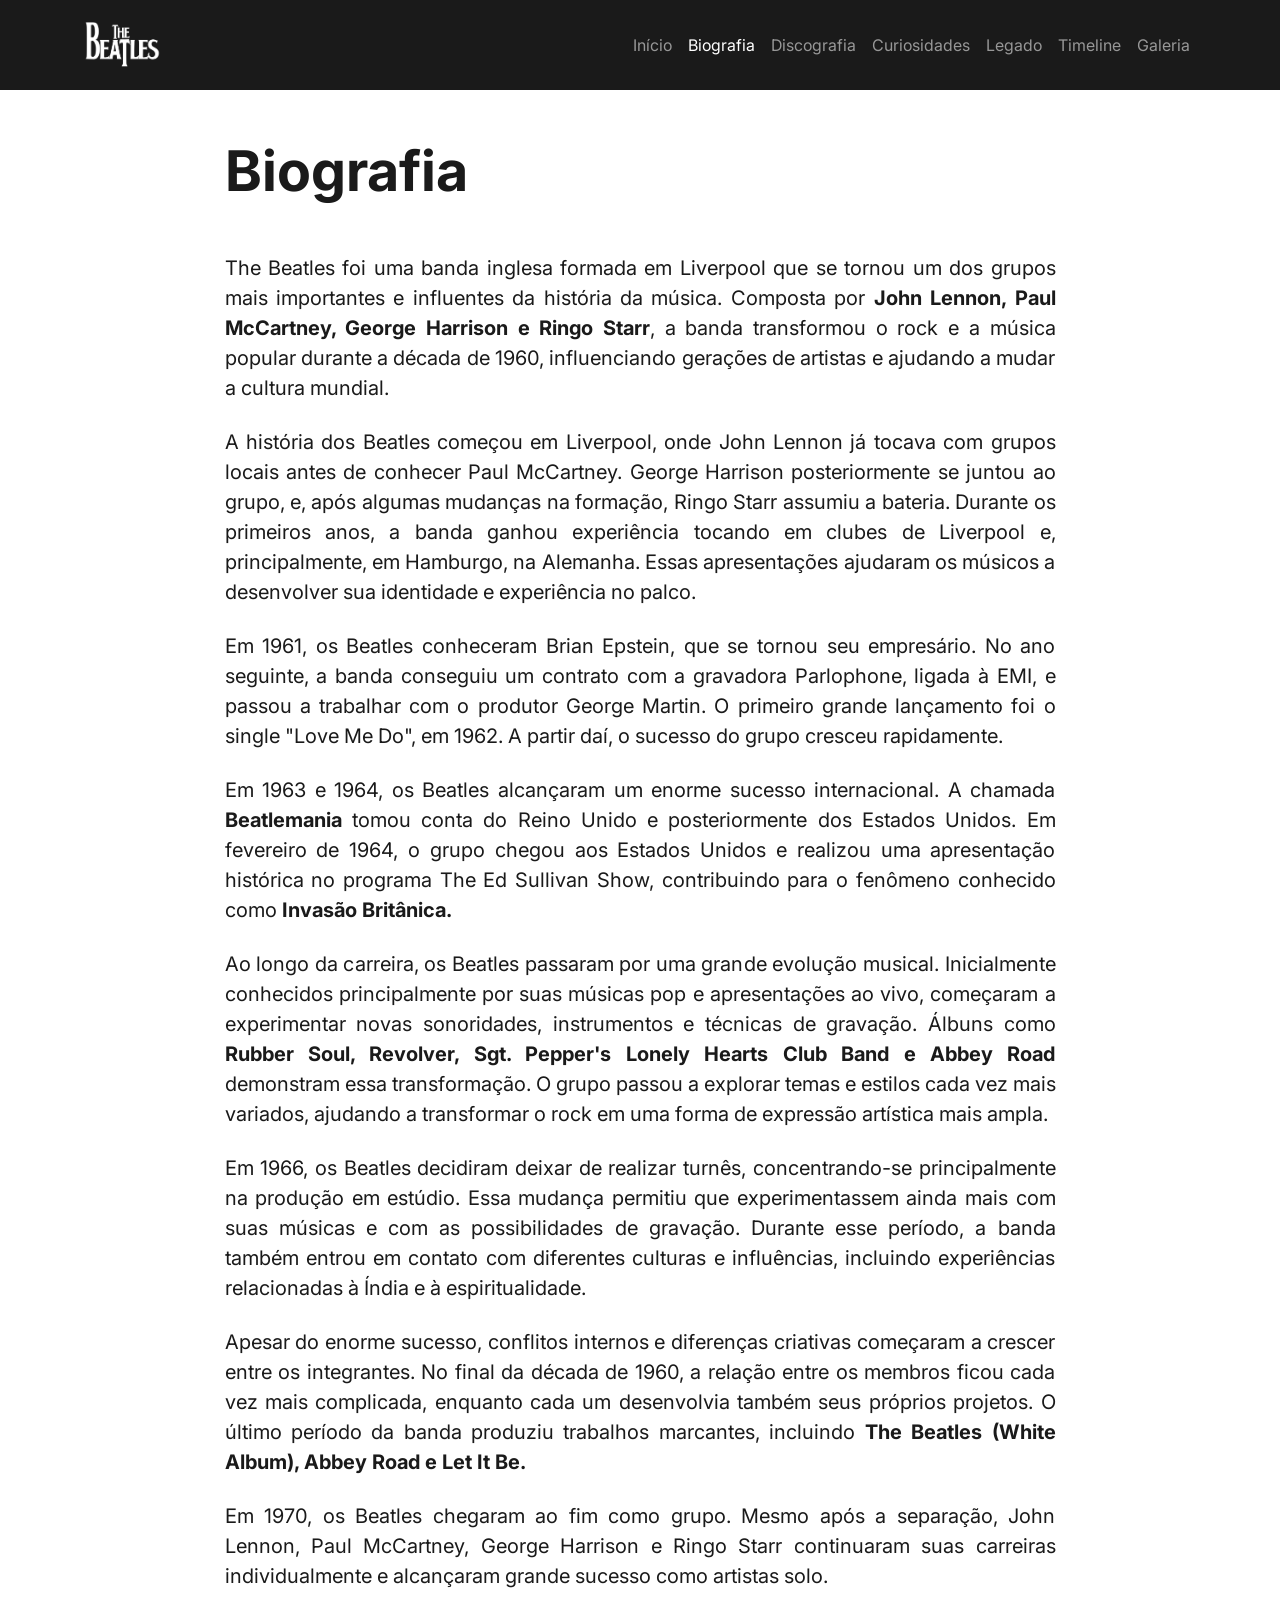
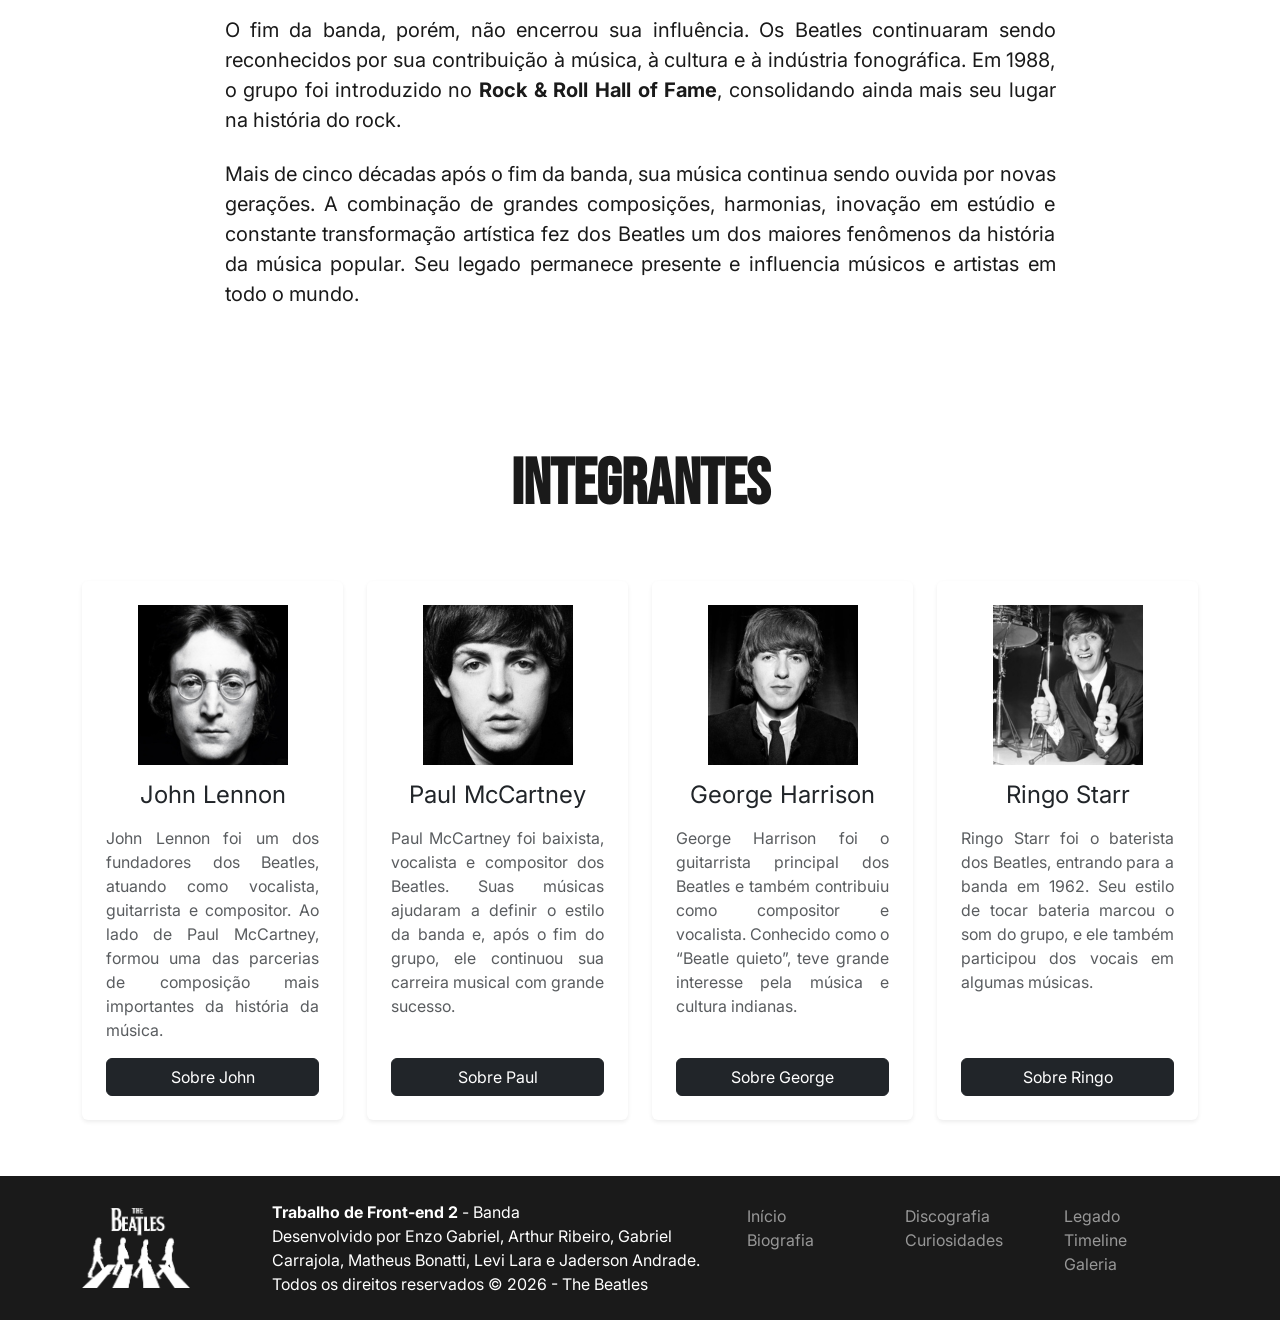
==== commit df03dff7: "Pequenos ajustes antes do envio Pt.1 Mexi em algumas coisas como layout e fontes e tirei alguns efei" ====
--- a/biografia.html
+++ b/biografia.html
@@ -55,11 +55,12 @@
   <!-- Fim da Navbar -->
 
   <!-- Início da Biografia (Texto Centralizado para Leitura) -->
+
   <main class="container my-5">
     <div class="row justify-content-center">
       <div class="col-lg-9">
-        <div class="text-center mb-5">
-          <h1 class="titulo">Biografia</h1>
+        <div class= "mb-5">
+          <h1 class="display-4 fw-bold">Biografia</h1>
         </div>
 
         <p class="text-justificado fs-5 mb-4">The Beatles foi uma banda inglesa formada em Liverpool que se tornou um
--- a/assets/css/style.css
+++ b/assets/css/style.css
@@ -142,7 +142,7 @@
 }
 
 /* ADICIONADO POR JADERSON ANDRADE
-Faz a imagem grudar na esquerda e o texto rodear ela */
+Padroniza o tamanho da imagem em relação a tela e o texto rodear ela */
 .img-jornal {
   float: left;
   width: 50%;
@@ -156,19 +156,42 @@
   text-align: justify;
 }
 
-/* ADICIONADO POR JADERSON ANDRADE
-Alarga o carrossel para preencher as laterais ao invés de espaços em branco */
-.container:has(#carrosselGeorge) {
-  max-width: 95% !important; /* Aumenta a largura para ocupar quase a tela toda, preenchendo as laterais */
-}
-
-/*ADICIONADO POR JADERSON ANDRADE
-Faz as imagens do carrosel ficarem com tamanho padrão */
+/*ADICIONADO POR JADERSON ANDRADE
+Distância do Carrossel G. Harrison para o texto */
+.container-carrossel {
+  margin-top: 80px;
+}
+
+/*ADICIONADO POR JADERSON ANDRADE
+Faz as imagens do carrossel ficarem com tamanho padrão */
 #carrosselGeorge img {
   height: 80%;
   object-fit: cover;
 }
 
+/* ADICIONADO POR JADERSON ANDRADE
+Padroniza o tamanho da imagem em relação a tela e o texto rodear ela */
+.container-carrossel-dois {
+  float: left;
+  width: 50%;
+  margin-right: 40px;
+  margin-bottom: 20px;
+}
+
+/*ADICIONADO POR JADERSON ANDRADE
+Faz as imagens do carrossel ficarem com tamanho padrão */
+#carrosselLegado .carousel-item img {
+  width: 100%;
+  aspect-ratio: 4/3;
+  object-fit: cover;
+}
+
+/*ADICIONADO POR JADERSON ANDRADE
+Espaçamento do texto para o video */
+.bt-legado {
+  margin-top: 80px;
+}
+
 .passada {
   transition: transform 0.3s ease;
 }
@@ -183,7 +206,7 @@
 
 .hoverzada:hover {
   transform: scale(1.02);
-  box-shadow: 0 15px 25px rgba(0,0,0,0.15) !important;
+  box-shadow: 0 15px 25px rgba(0, 0, 0, 0.15) !important;
 }
 
 .faixa-preta {
@@ -193,3 +216,81 @@
 .preto-e-branco {
   filter: grayscale(100%);
 }
+
+/* Card de cada álbum: cresce e ganha sombra ao passar o mouse */
+.album-card {
+  position: relative;
+  height: 100%;
+  border-radius: 0.75rem;
+  overflow: hidden;
+  cursor: pointer;
+  background-color: var(--branco);
+  box-shadow: 0 2px 10px rgba(0, 0, 0, 0.15);
+  transition: transform 0.25s ease, box-shadow 0.25s ease;
+}
+
+.album-card:hover {
+  transform: translateY(-6px) scale(1.05);
+  box-shadow: 0 1rem 1.75rem rgba(0, 0, 0, 0.35);
+  z-index: 2;
+}
+
+/* Capa do álbum: maior e sempre quadrada, cortando a imagem se precisar */
+.album-cover-wrap {
+  position: relative;
+}
+
+.album-cover {
+  width: 100%;
+  aspect-ratio: 1 / 1;
+  object-fit: cover;
+  display: block;
+}
+
+/* Selo com o ano, sobre a capa */
+.album-ano {
+  position: absolute;
+  top: 0.6rem;
+  left: 0.6rem;
+  background-color: var(--vermelho);
+  color: var(--branco);
+  font-weight: bold;
+  padding: 0.2rem 0.7rem;
+  border-radius: 999px;
+}
+
+/* Aviso "ouça um trecho", escondido até passar o mouse */
+.album-audio-hint {
+  position: absolute;
+  inset: 0;
+  display: flex;
+  align-items: center;
+  justify-content: center;
+  gap: 0.4rem;
+  background: rgba(0, 0, 0, 0.55);
+  color: var(--branco);
+  font-weight: bold;
+  text-align: center;
+  padding: 0.5rem;
+  opacity: 0;
+  transition: opacity 0.25s ease;
+}
+
+.album-card:hover .album-audio-hint {
+  opacity: 1;
+}
+
+.album-card-body {
+  padding: 1rem;
+}
+
+.album-titulo {
+  color: var(--preto);
+  font-weight: bold;
+  margin-bottom: 0.3rem;
+}
+
+.album-info {
+  color: var(--cinza);
+  font-size: 0.9rem;
+}
